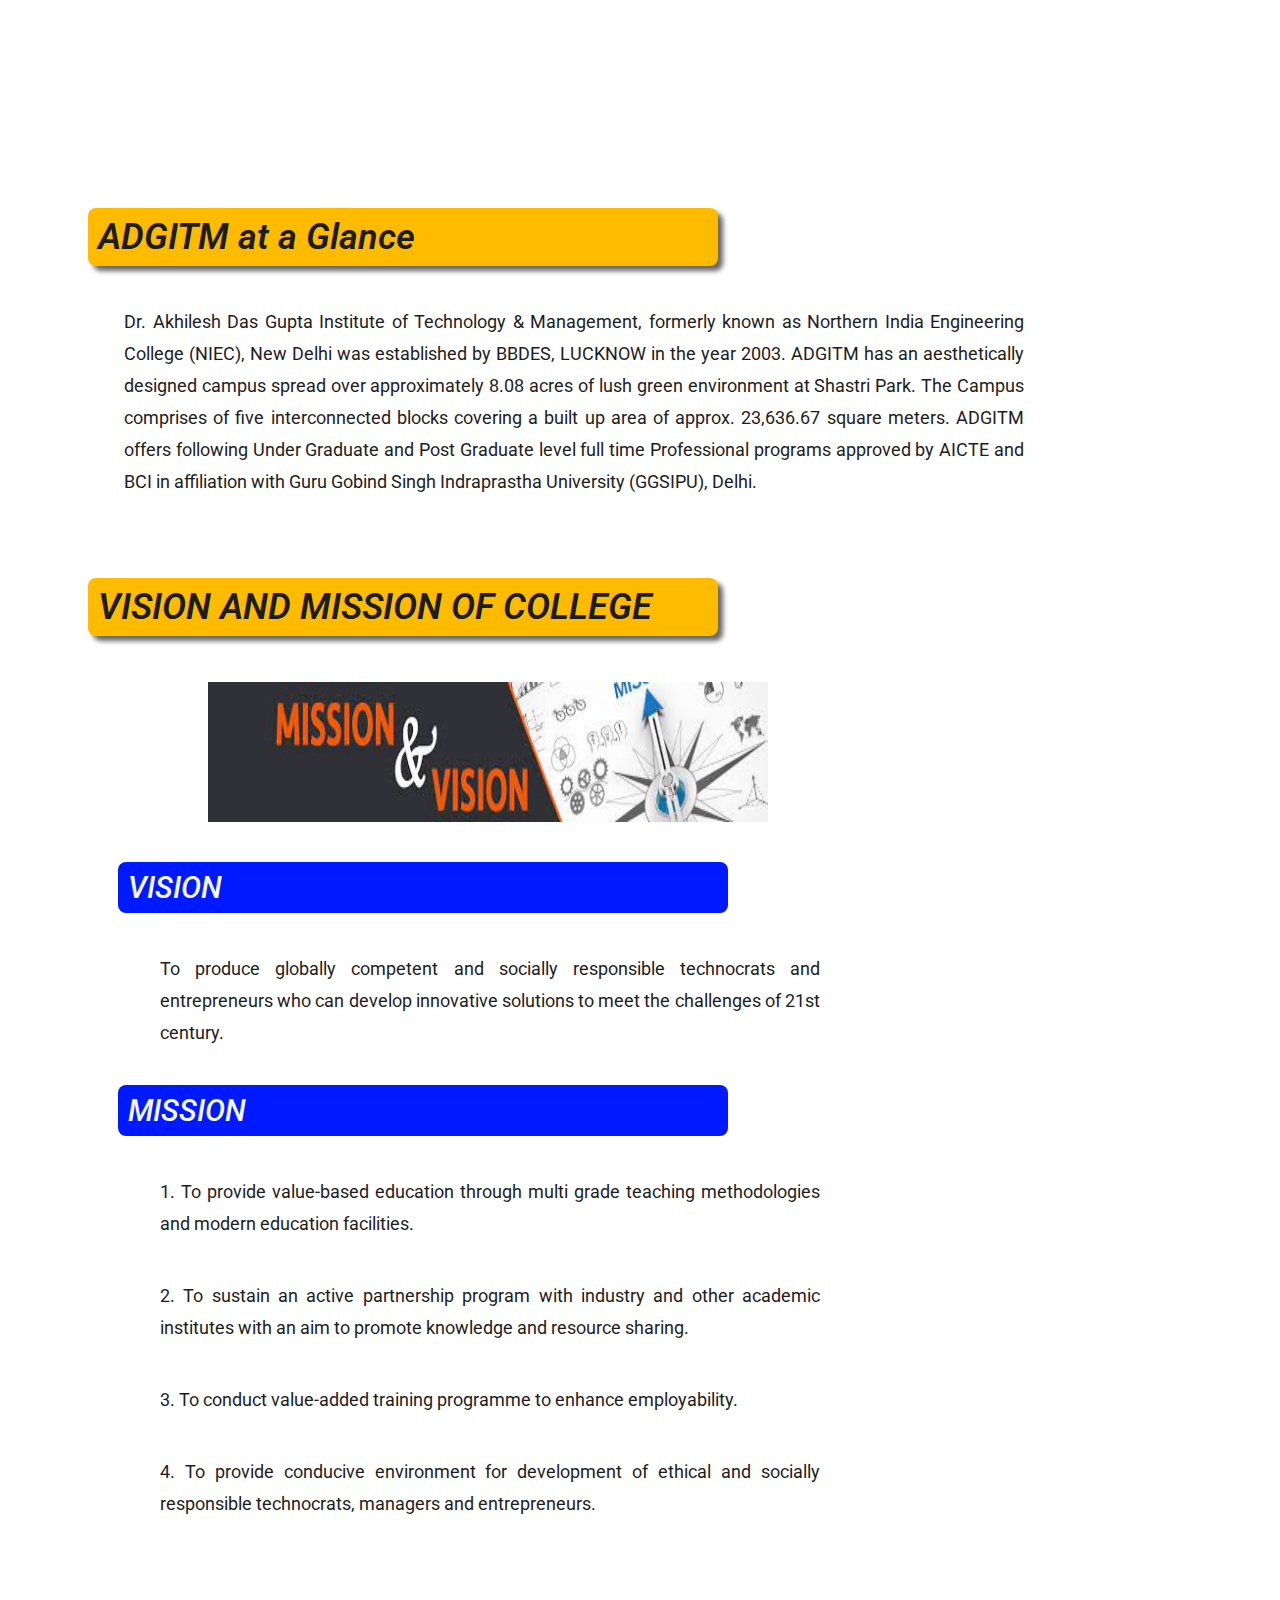
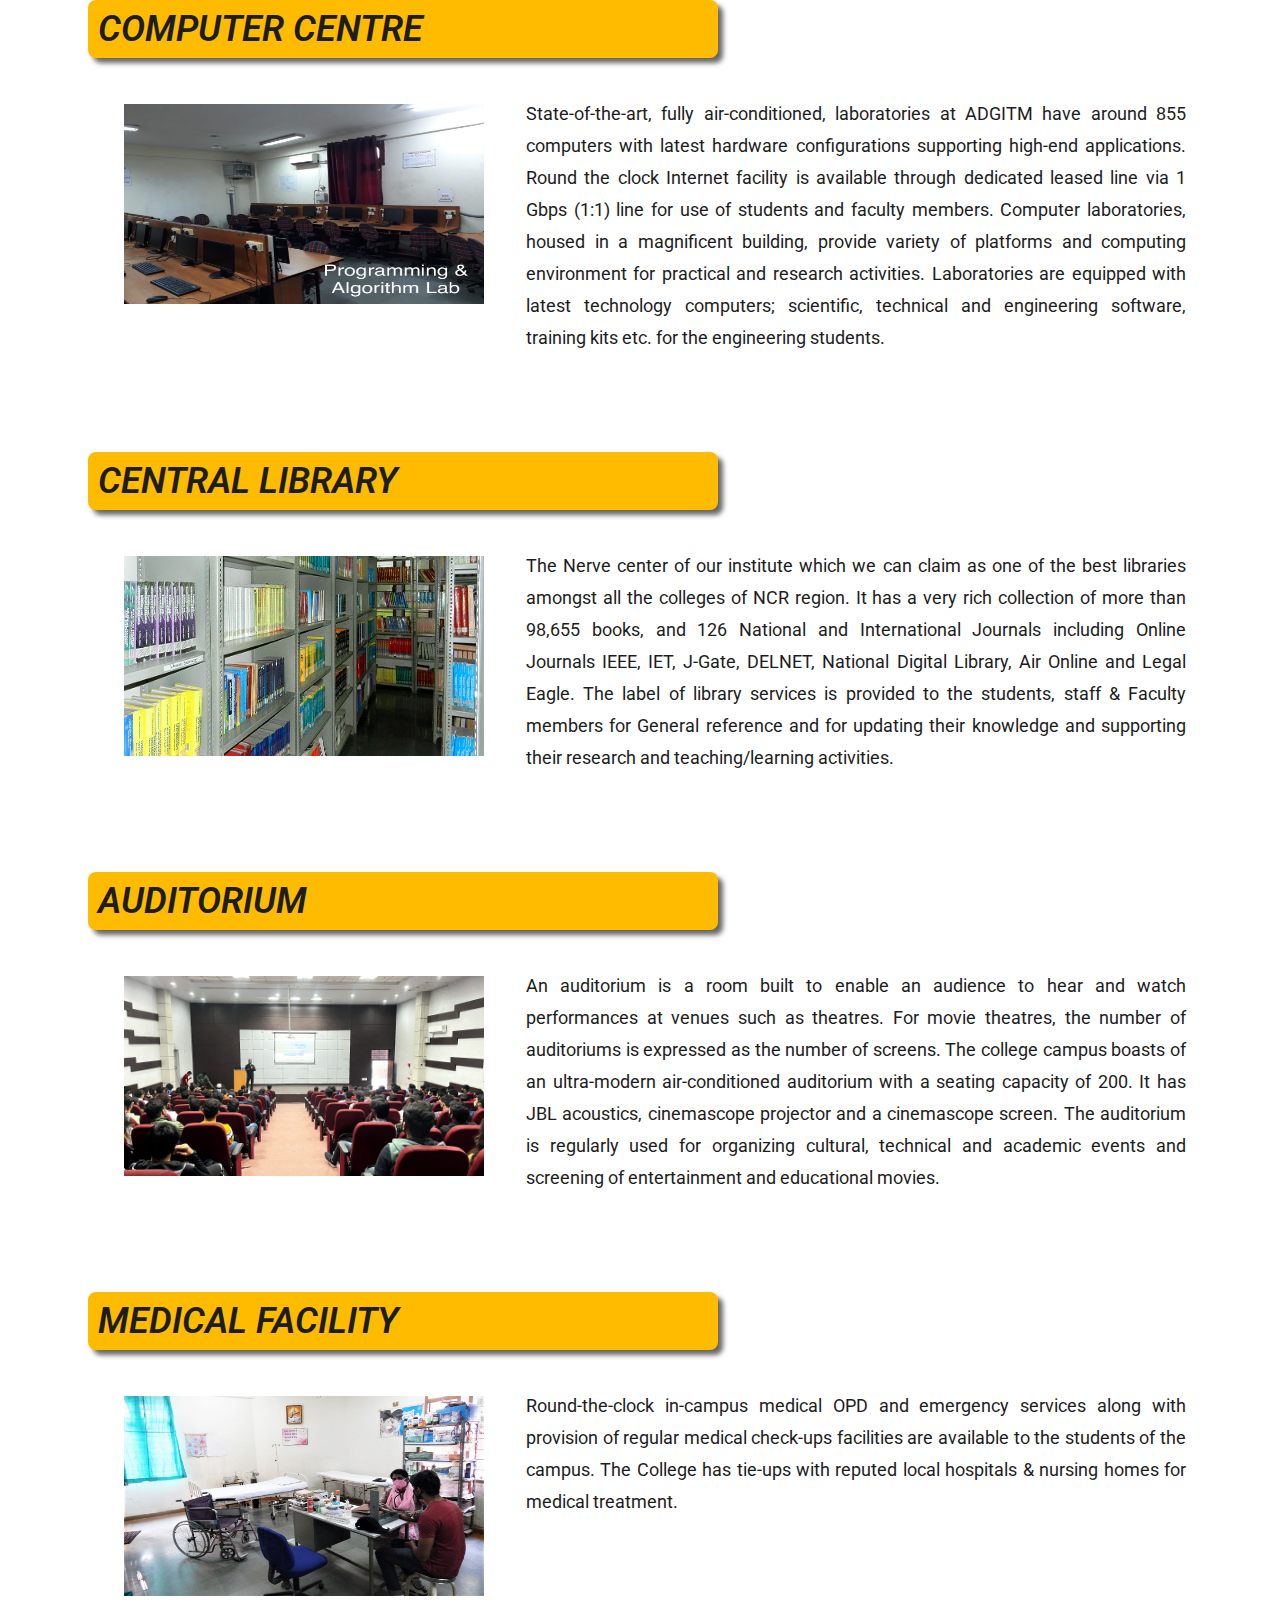
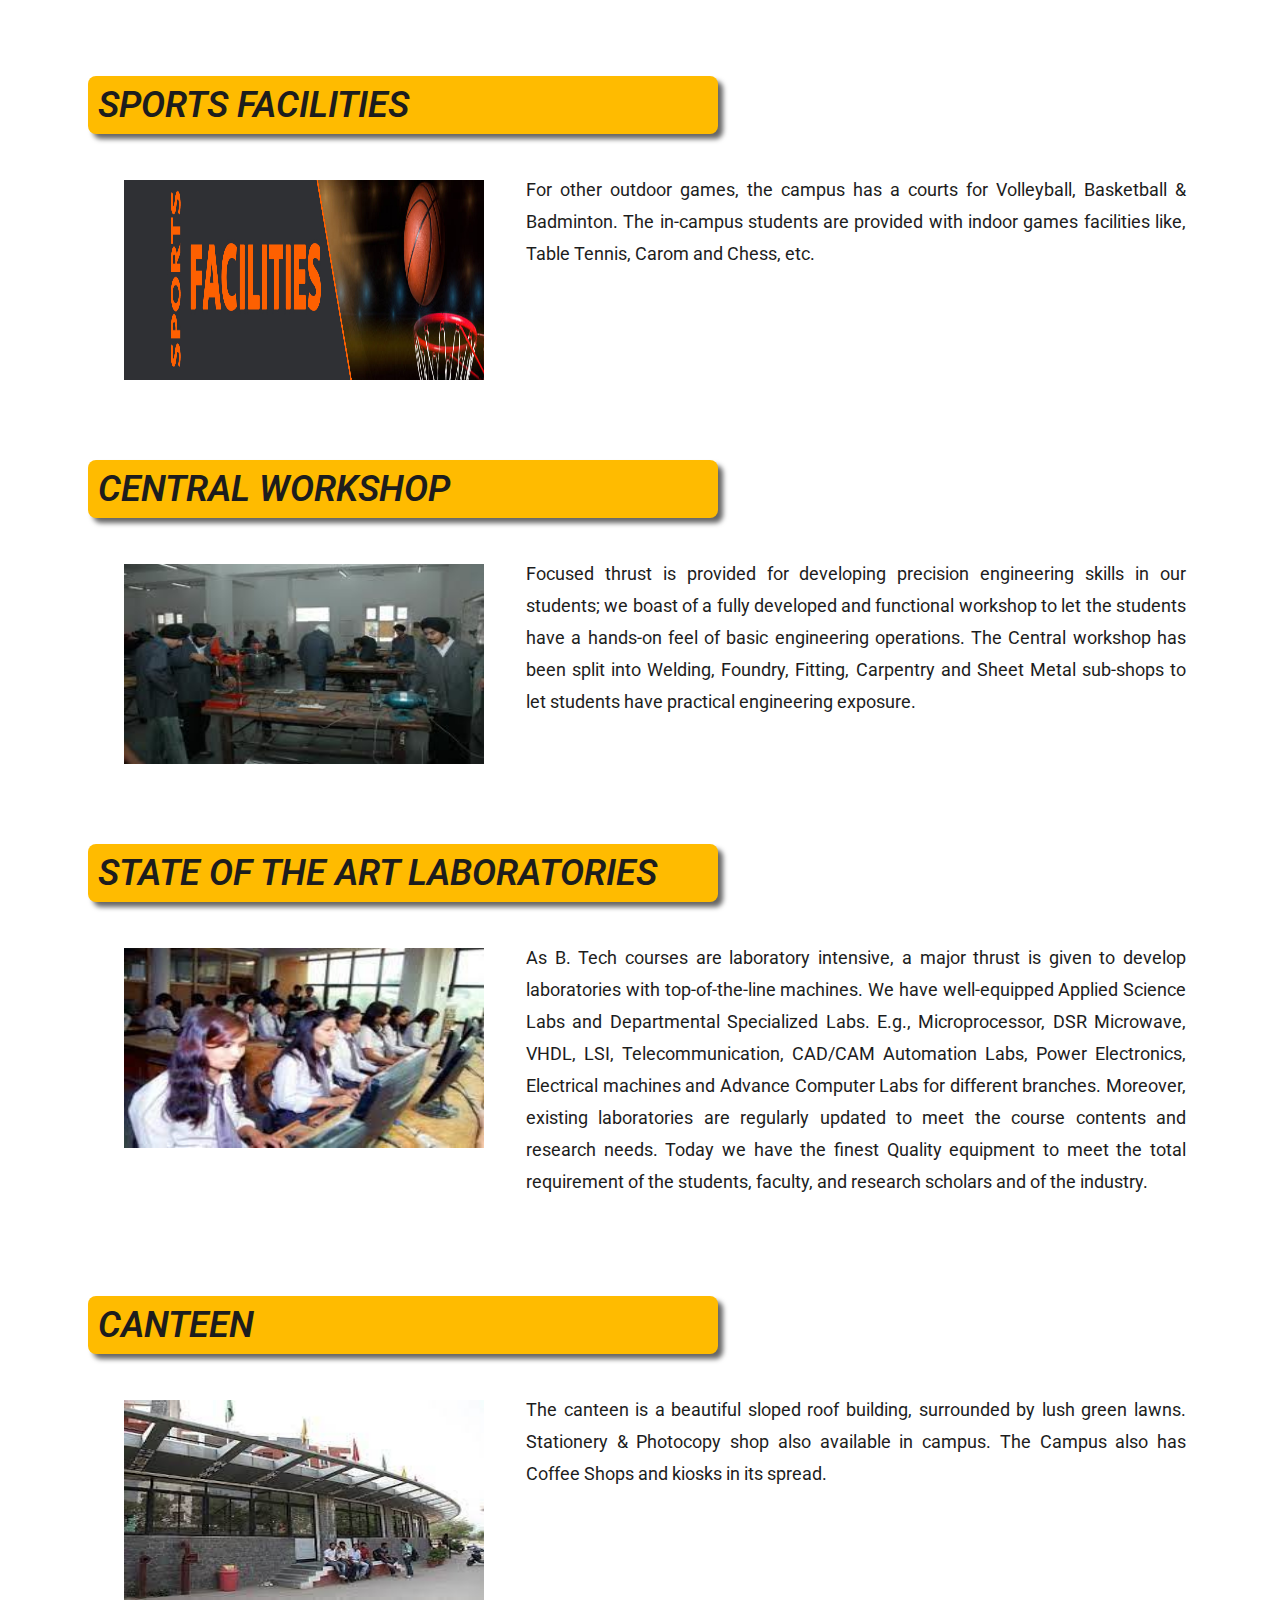
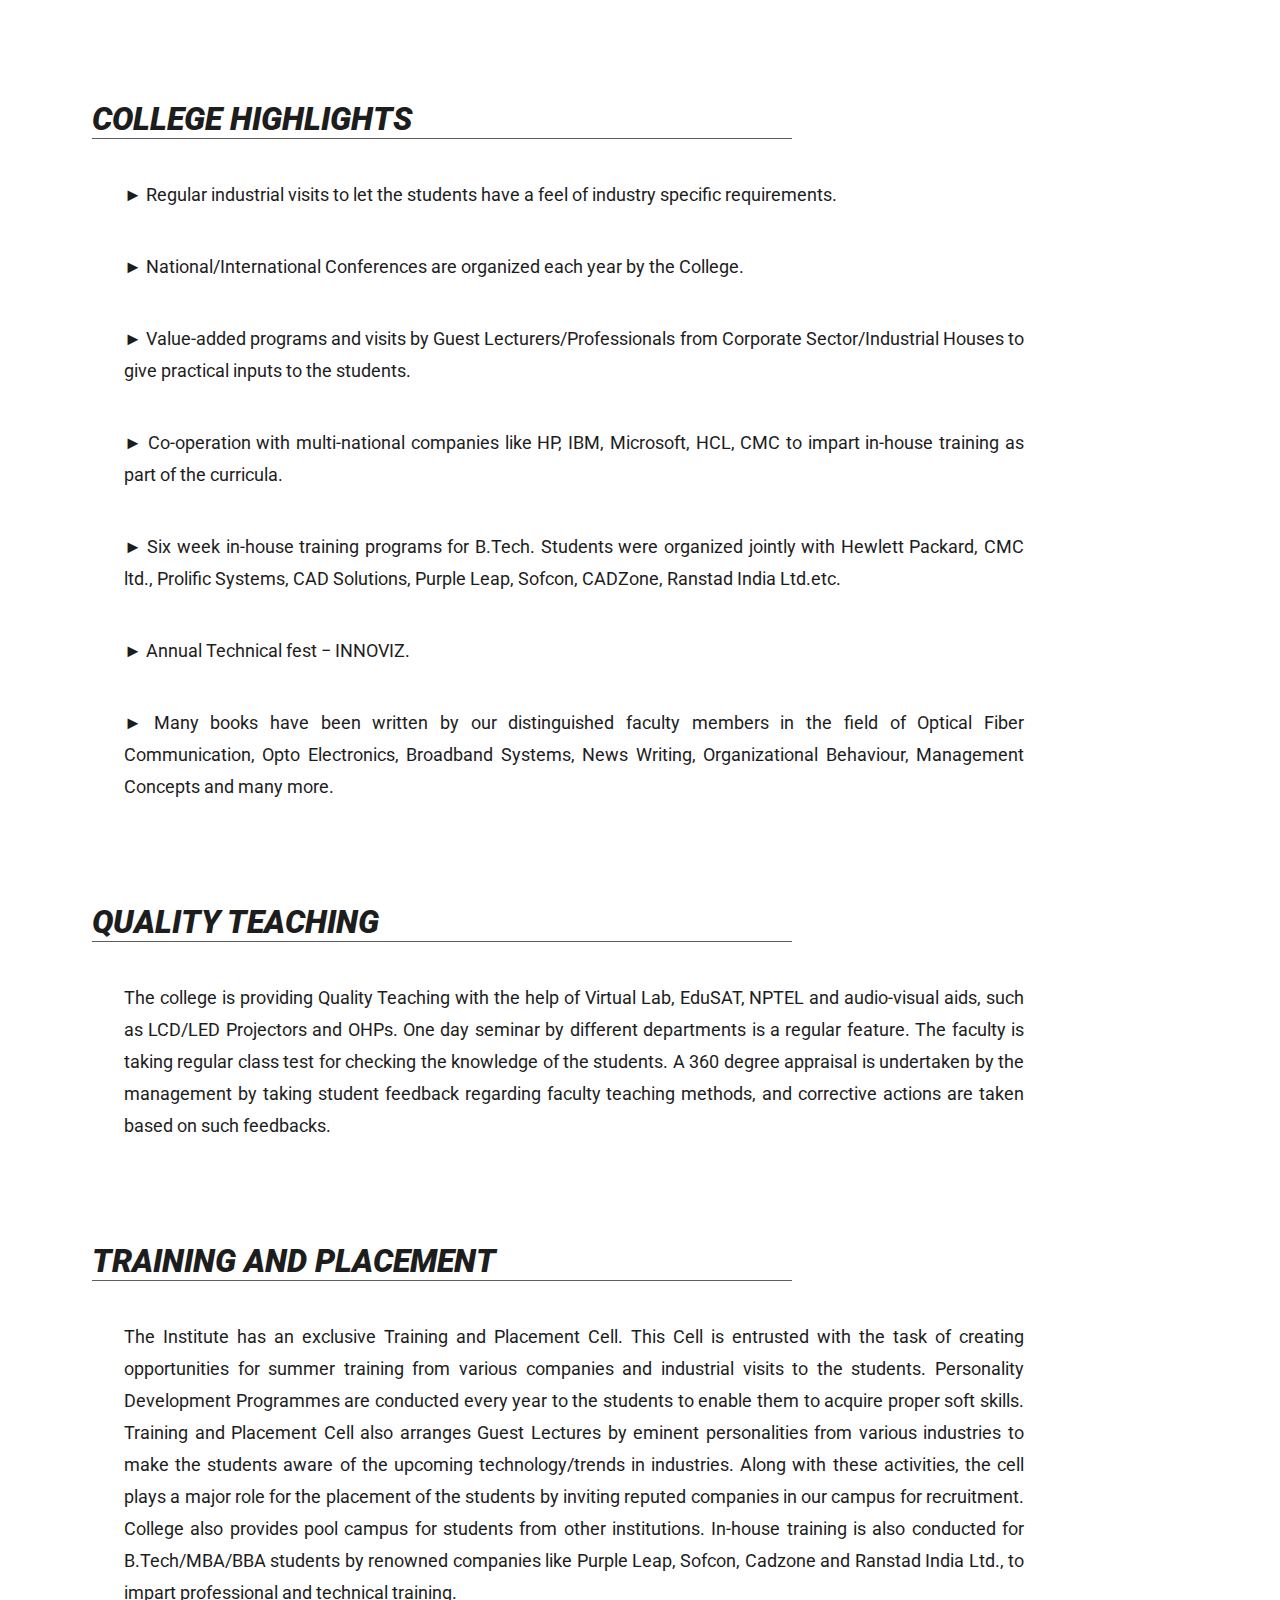
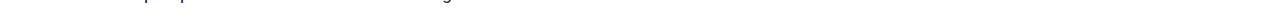
==== About.html @ d9316312 "about_new" ====
<!DOCTYPE html>
<html>
  <head>
    <title>
      About
    </title>
    <link href="About.css" rel="stylesheet">
    <link rel="preconnect" href="https://fonts.googleapis.com">
    <link rel="preconnect" href="https://fonts.gstatic.com" crossorigin>
    <link href="https://fonts.googleapis.com/css2?family=Roboto:ital,wght@0,300;0,400;0,500;0,700;0,900;1,300;1,400;1,500;1,700;1,900&display=swap" rel="stylesheet">
  </head>
  <body>

    
    
    <div>
      <div class="headings">ADGITM  at a Glance</div>
      <p class="glance-para">
        Dr. Akhilesh Das Gupta Institute of Technology & Management, formerly known as Northern India Engineering College (NIEC), New Delhi was established by BBDES, LUCKNOW in the year 2003. ADGITM has an aesthetically designed campus spread over approximately 8.08 acres of lush green environment at Shastri Park. The Campus comprises of five interconnected blocks covering a built up area of approx. 23,636.67 square meters. ADGITM offers following Under Graduate and Post Graduate level full time Professional programs approved by AICTE and BCI in affiliation with Guru Gobind Singh Indraprastha University (GGSIPU), Delhi.
      </p>
    </div>
    <div>
      <div class="headings">VISION AND MISSION OF COLLEGE</div>
      <img src="vmcollege.jpg" class="vm-image">
      <div class="vision">VISION</div>
        <p class="vision-para">
          To produce globally competent and socially responsible technocrats and entrepreneurs who can develop innovative solutions to meet the challenges of 21st century.
        </p>
      <div class="vision">MISSION</div>
        <p class="vision-para">
          1. To provide value-based education through multi grade teaching methodologies and modern education facilities.
        </p>
        <p class="vision-para">
          2. To sustain an active partnership program with industry and other academic institutes with an aim to promote knowledge and resource sharing.
        </p>
        <p class="vision-para">
          3. To conduct value-added training programme to enhance employability.
        </p>
        <p class="vision-para">
          4. To provide conducive environment for development of ethical and socially responsible technocrats, managers and entrepreneurs.
        </p>
    </div>
    <div>
      <div class="headings">COMPUTER CENTRE</div>
      <div class="imgwithcont">
        <img src="IT-LAB1.jpg" />
        <p>
          State-of-the-art, fully air-conditioned, laboratories at ADGITM have around 855 computers with latest hardware configurations supporting high-end applications. Round the clock Internet facility is available through dedicated leased line via 1 Gbps (1:1) line for use of students and faculty members. Computer laboratories, housed in a magnificent building, provide variety of platforms and computing environment for practical and research activities. Laboratories are equipped with latest technology computers; scientific, technical and engineering software, training kits etc. for the engineering students.
        </p>
      </div>
    </div>
    <div>
      <div class="headings">CENTRAL LIBRARY</div>
      <div class="imgwithcont">
        <img src="library.jpg">
        <p>
          The Nerve center of our institute which we can claim as one of the best libraries amongst all the colleges of NCR region. It has a very rich collection of more than 98,655 books, and 126 National and International Journals including Online Journals IEEE, IET, J-Gate, DELNET, National Digital Library, Air Online and Legal Eagle. The label of library services is provided to the students, staff & Faculty members for General reference and for updating their knowledge and supporting their research and teaching/learning activities.
        </p>
      </div>
    </div>
    <div>
      <div class="headings">AUDITORIUM</div>
      <div class="imgwithcont">
        <img src="a5.jpeg">
        <p>
          An auditorium is a room built to enable an audience to hear and watch performances at venues such as theatres. For movie theatres, the number of auditoriums is expressed as the number of screens. The college campus boasts of an ultra-modern air-conditioned auditorium with a seating capacity of 200. It has JBL acoustics, cinemascope projector and a cinemascope screen. The auditorium is regularly used for organizing cultural, technical and academic events and screening of entertainment and educational movies.
        </p>
      </div>
    </div>
    <div>
      <div class="headings">MEDICAL FACILITY</div>
      <div class="imgwithcont">
        <img src="Medical-Room-ADGITM-1.jpg">
        <p>
          Round-the-clock in-campus medical OPD and emergency services along with provision of regular medical check-ups facilities are available to the students of the campus. The College has tie-ups with reputed local hospitals & nursing homes for medical treatment.
        </p>
      </div>
    </div>
    <div>
      <div class="headings">SPORTS FACILITIES</div>
      <div class="imgwithcont">
        <img src="sports-facilities-adgitm.jpg">
        <p>
          For other outdoor games, the campus has a courts for Volleyball, Basketball & Badminton. The in-campus students are provided with indoor games facilities like, Table Tennis, Carom and Chess, etc.
        </p>
      </div>
    </div>
    <div>
      <div class="headings">CENTRAL WORKSHOP</div>
      <div class="imgwithcont">
        <img src="adgitm-workshop.jpg">
        <p>
          Focused thrust is provided for developing precision engineering skills in our students; we boast of a fully developed and functional workshop to let the students have a hands-on feel of basic engineering operations. The Central workshop has been split into Welding, Foundry, Fitting, Carpentry and Sheet Metal sub-shops to let students have practical engineering exposure.
        </p>
      </div>
    </div>
    <div>
      <div class="headings">STATE OF THE ART LABORATORIES</div>
      <div class="imgwithcont">
        <img src="download.jpg">
        <p>
          As B. Tech courses are laboratory intensive, a major thrust is given to develop laboratories with top-of-the-line machines. We have well-equipped Applied Science Labs and Departmental Specialized Labs. E.g., Microprocessor, DSR Microwave, VHDL, LSI, Telecommunication, CAD/CAM Automation Labs, Power Electronics, Electrical machines and Advance Computer Labs for different branches. Moreover, existing laboratories are regularly updated to meet the course contents and research needs. Today we have the finest Quality equipment to meet the total requirement of the students, faculty, and research scholars and of the industry.
        </p>
      </div>
    </div>
    <div>
      <div class="headings">CANTEEN</div>
      <div class="imgwithcont">
        <img src="canteen.jpg">
        <p>
          The canteen is a beautiful sloped roof building, surrounded by lush green lawns. Stationery & Photocopy shop also available in campus. The Campus also has Coffee Shops and kiosks in its spread.
        </p>
      </div>
    </div>
    <div>
      <div class="l3-headings">COLLEGE HIGHLIGHTS</div>
      <p class="l3-paras">
        &#9658; Regular industrial visits to let the students have a feel of industry specific requirements.
      </p>
      <p class="l3-paras">
      &#9658; National/International Conferences are organized each year by the College.
      </p>
      <p class="l3-paras">
        &#9658; Value-added programs and visits by Guest Lecturers/Professionals from Corporate Sector/Industrial Houses to give practical inputs to the students.
      </p>
      <p class="l3-paras">
        &#9658; Co-operation with multi-national companies like HP, IBM, Microsoft, HCL, CMC to impart in-house training as part of the curricula.
      </p>
      <p class="l3-paras">
        &#9658; Six week in-house training programs for B.Tech. Students were organized jointly with Hewlett Packard, CMC ltd., Prolific Systems, CAD Solutions, Purple Leap, Sofcon, CADZone, Ranstad India Ltd.etc.        
      </p>
      <p class="l3-paras">
        &#9658; Annual Technical fest &#8722; INNOVIZ.
      </p>
      <p class="l3-paras">
        &#9658; Many books have been written by our distinguished faculty members in the field of Optical Fiber Communication, Opto Electronics, Broadband Systems, News Writing, Organizational Behaviour, Management Concepts and many more.
      </p>    
    </div>
    <div>
      <div class="l3-headings">QUALITY TEACHING</div>
      <p class="l3-paras">
        The college is providing Quality Teaching with the help of Virtual Lab, EduSAT, NPTEL and audio-visual aids, such as LCD/LED Projectors and OHPs. One day seminar by different departments is a regular feature. The faculty is taking regular class test for checking the knowledge of the students. A 360 degree appraisal is undertaken by the management by taking student feedback regarding faculty teaching methods, and corrective actions are taken based on such feedbacks.
      </p>
    </div>
    <div>
      <div class="l3-headings">TRAINING AND PLACEMENT</div>
      <p class="l3-paras">
        The Institute has an exclusive Training and Placement Cell. This Cell is entrusted with the task of creating opportunities for summer training from various companies and industrial visits to the students. Personality Development Programmes are conducted every year to the students to enable them to acquire proper soft skills. Training and Placement Cell also arranges Guest Lectures by eminent personalities from various industries to make the students aware of the upcoming technology/trends in industries. Along with these activities, the cell plays a major role for the placement of the students by inviting reputed companies in our campus for recruitment. College also provides pool campus for students from other institutions. In-house training is also conducted for B.Tech/MBA/BBA students by renowned companies like Purple Leap, Sofcon, Cadzone and Ranstad India Ltd., to impart professional and technical training.
      </p>
    </div>
  </body>
</html>
---- About.css ----
body {
  padding-top: 120px;
}

p {
  font-family: Roboto, Arial;
  font-size: 18px;
  color: rgb(29, 29, 29);
  margin-left: 42px;
  width: 660px;
  margin-top: 40px;
  line-height: 32px;
  text-align: justify;
}

div {
  font-family: Roboto, Arial;
  font-size: 18px;
  color: rgb(29, 29, 29);
}

img {
  height: 200px;
  width: 360px;
  margin-left: 116px;
  margin-top: 46px;
}

.headings {
  font-size: 36px;
  background-color: rgb(255, 187, 0);
  font-weight: 600;
  font-style: italic;
  width: 620px;
  border-radius: 8px;
  padding-top: 8px;
  padding-bottom: 8px;
  padding-left: 10px;
  margin-left: 80px;
  margin-top: 80px;
  box-shadow: 5px 5px 5px rgba(0, 0, 0, 0.6);
}

.imgwithcont {
  display: flex;
  flex-direction: row;
}

.glance-para {
  margin-left: 74px;
  width: 900px;
  margin-left: 116px;
}

.l3-headings {
  font-weight: 900;
  font-style: italic;
  font-size: 32px;
  border-bottom-style: solid;
  border-bottom-color: rgb(94, 94, 94);
  border-bottom-width: 1.5px;
  margin-left: 84px;
  margin-top: 100px;
  width: 700px;
}

.l3-paras {
  margin-left: 116px;
  width: 900px;
}

.vm-image {
  width: 560px;
  height: 140px;
  margin-left: 200px;
}

.vision {
  background-color: rgb(0, 26, 255);
  color: whitesmoke;
  font-size: 30px;
  font-weight: 500;
  font-style: italic;
  width: 600px;
  margin-left: 110px;
  margin-top: 36px;
  padding-top: 8px;
  padding-bottom: 8px;
  padding-left: 10px;
  border-radius: 8px;
}

.vision-para {
  margin-left: 152px;
}
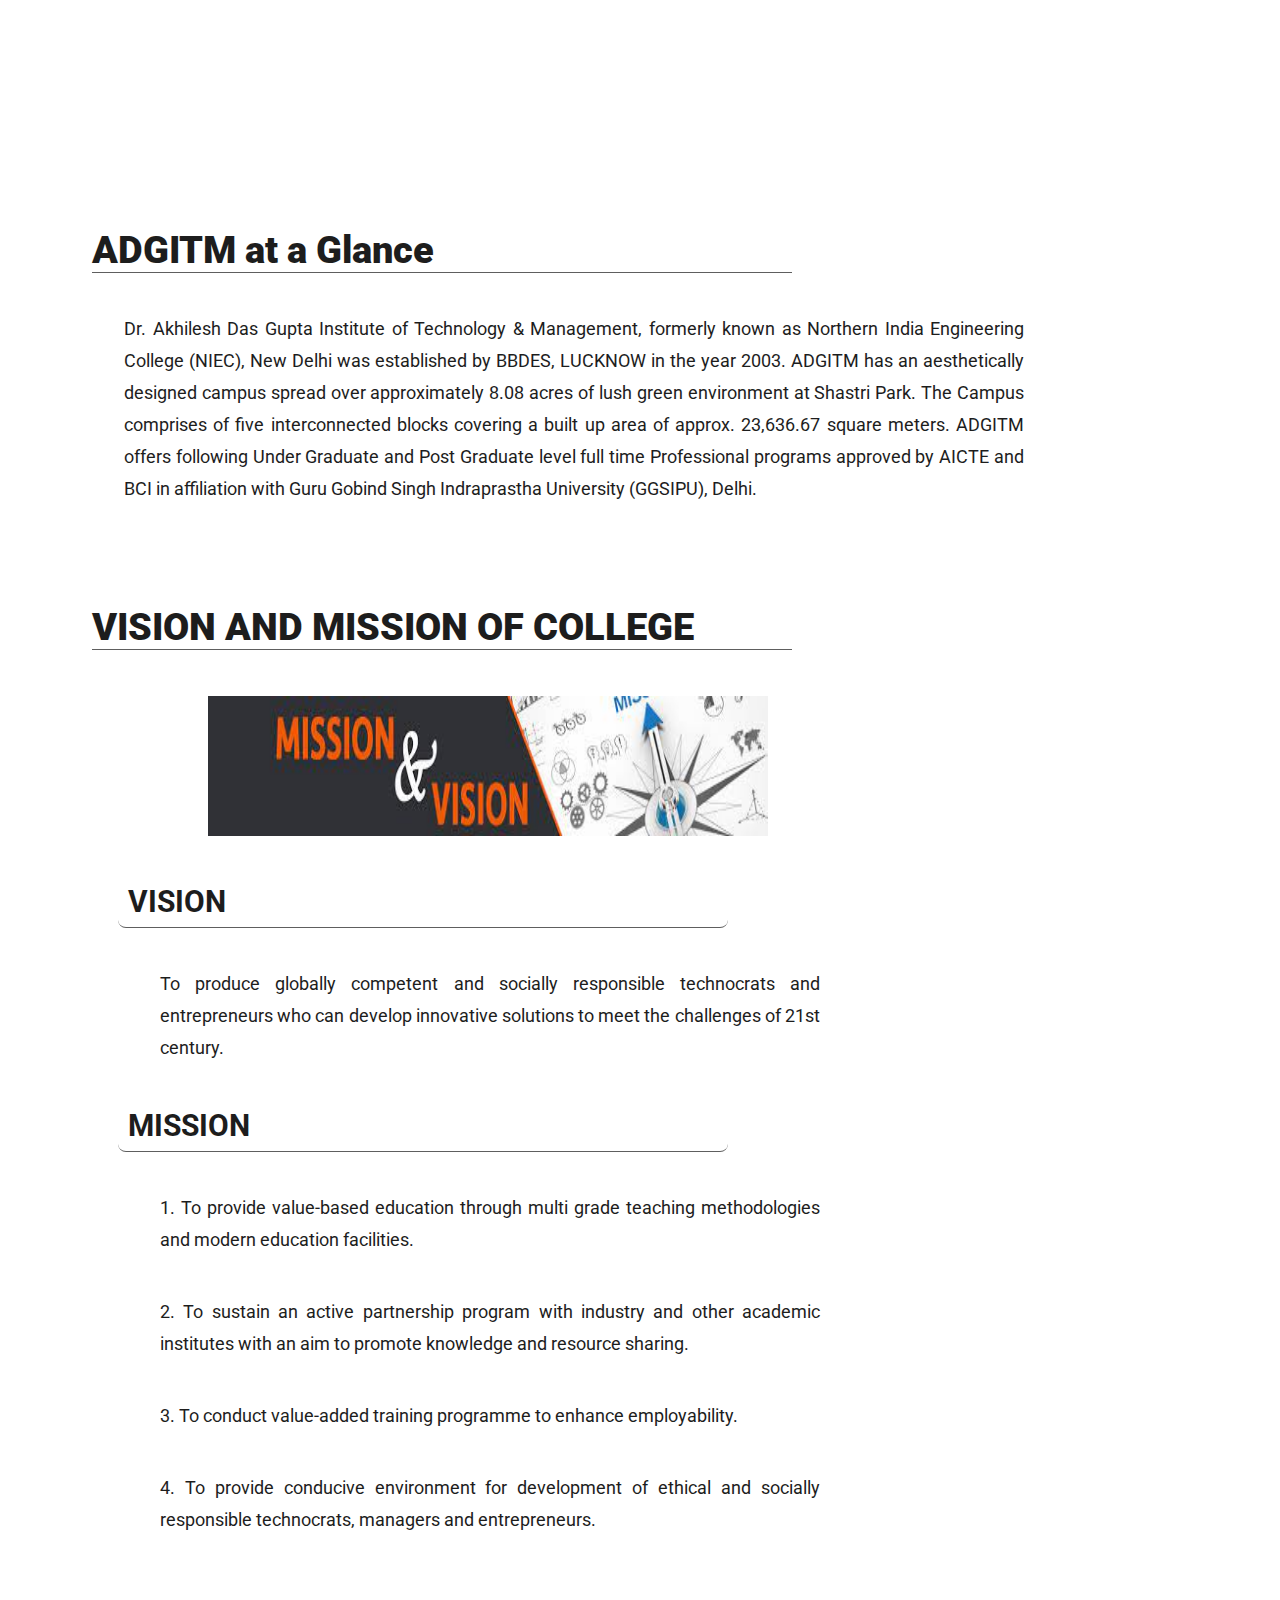
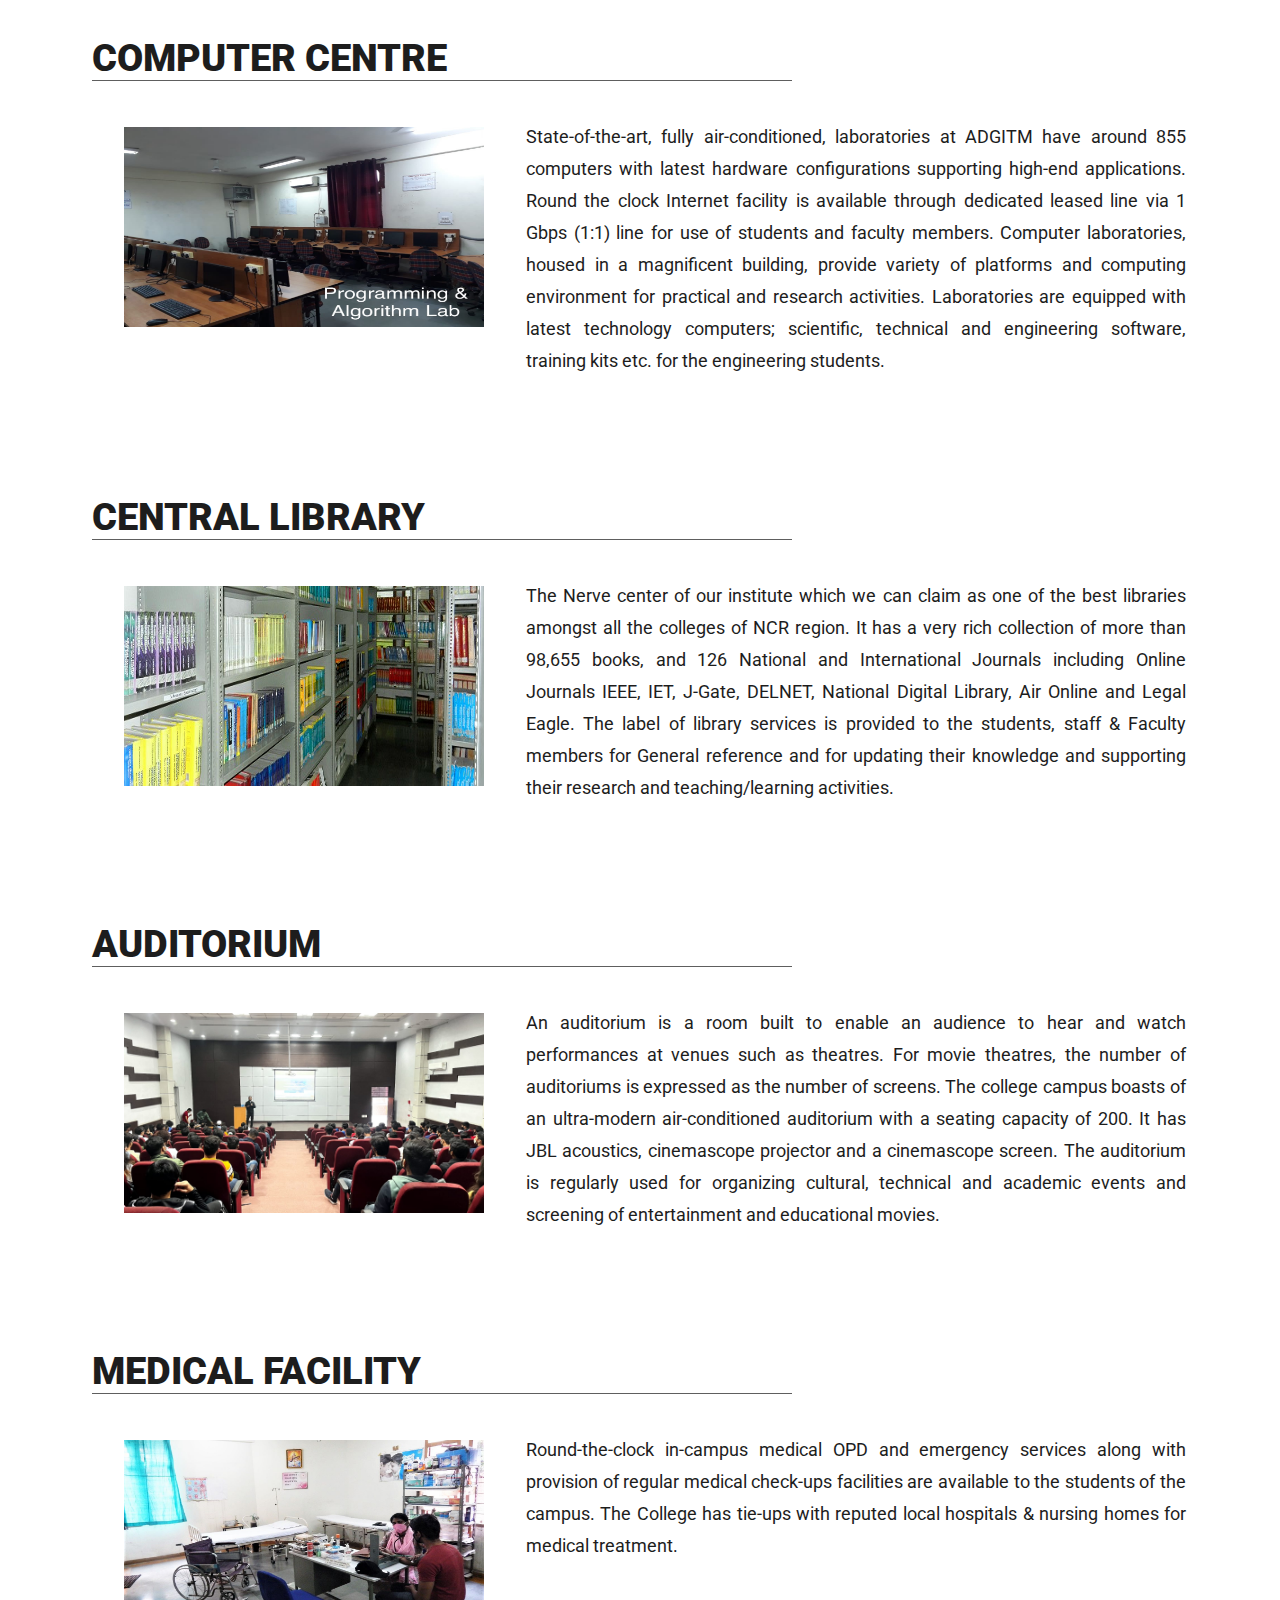
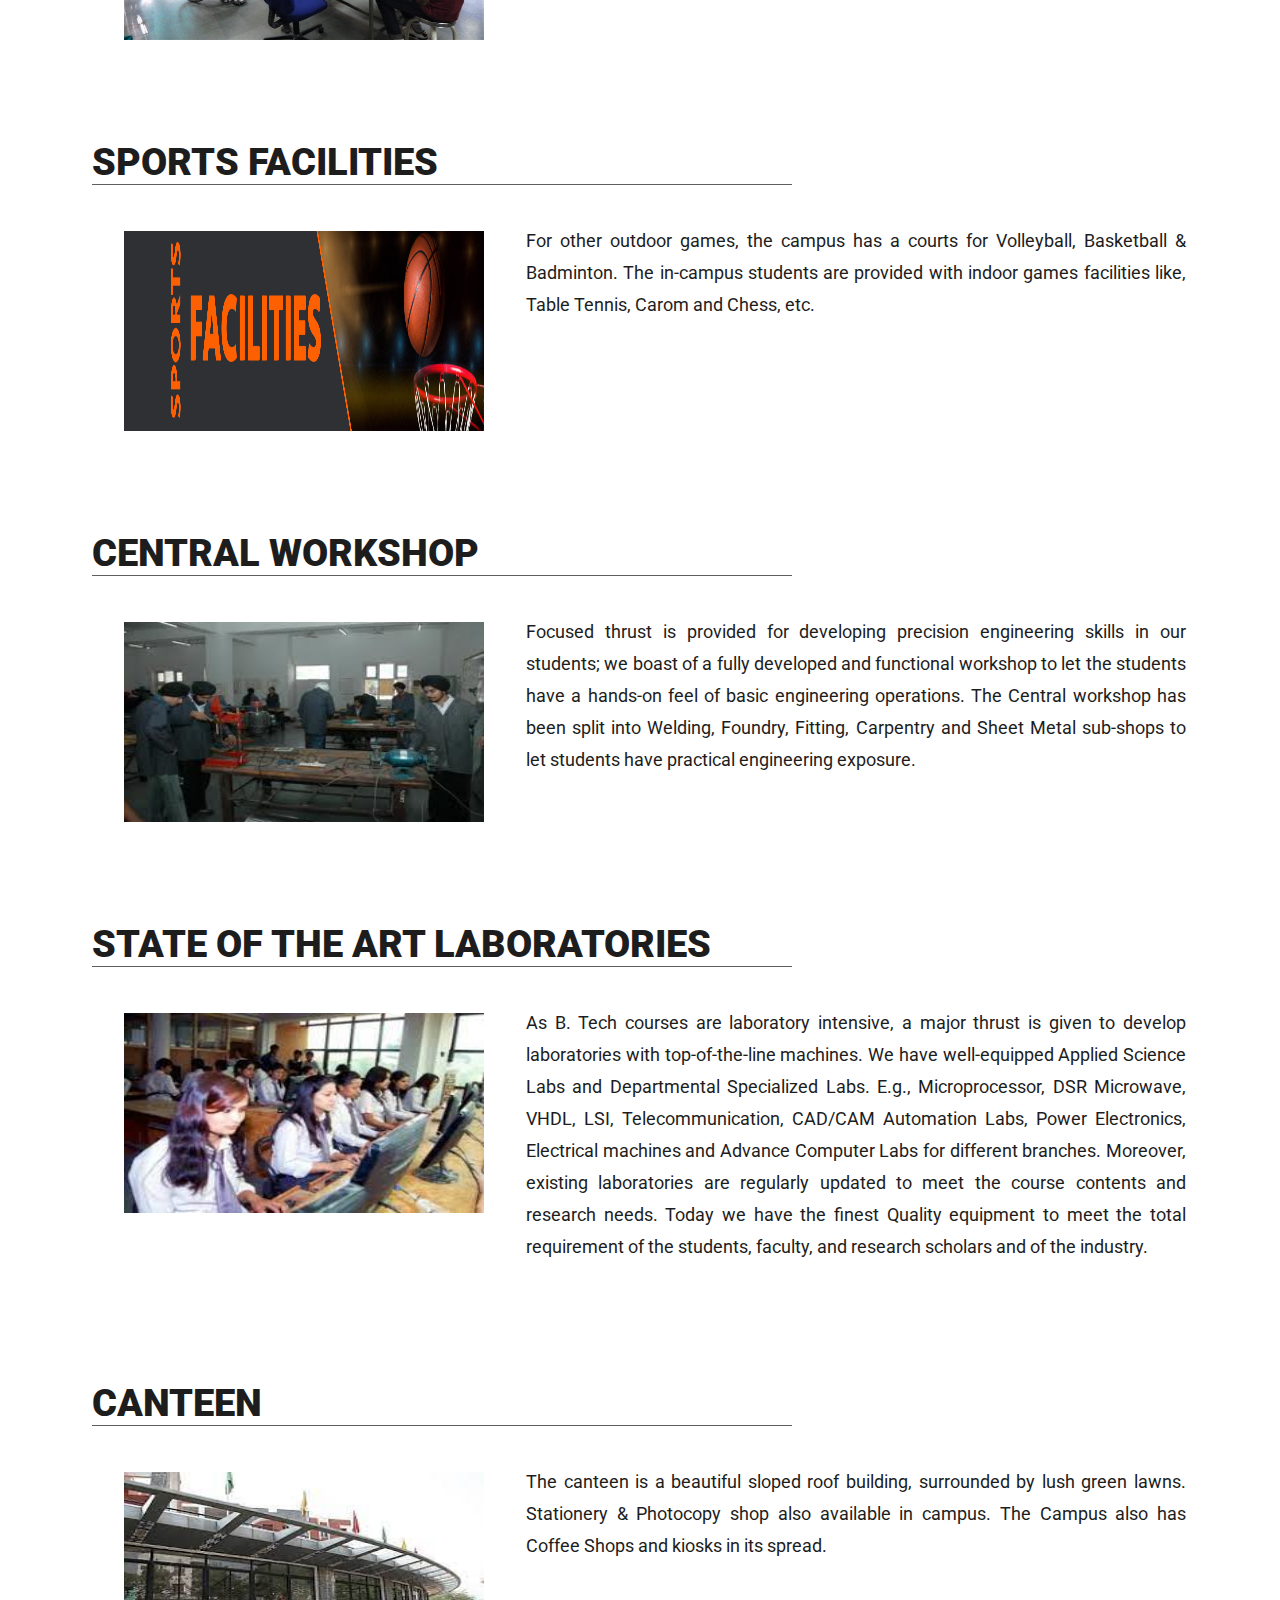
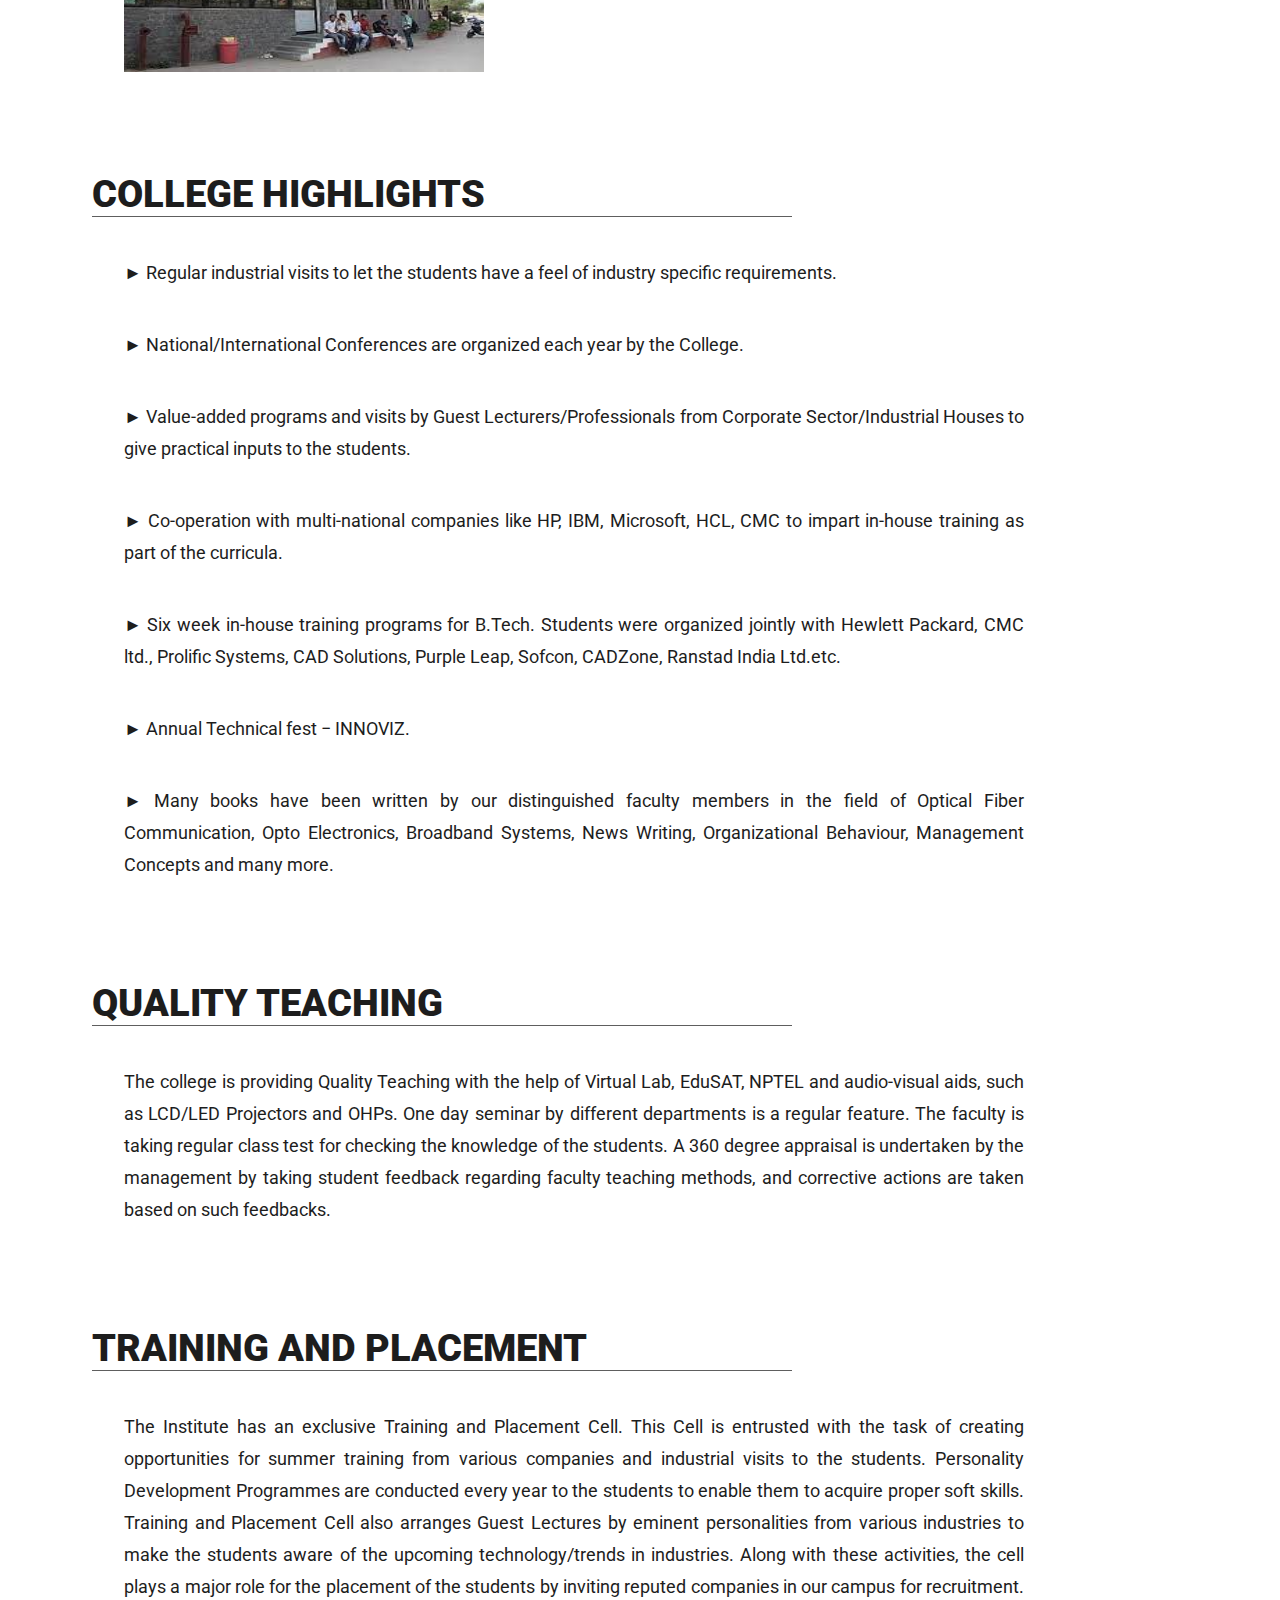
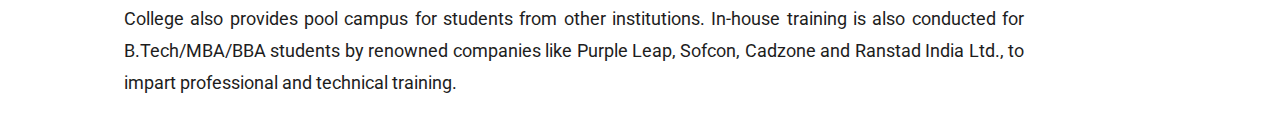
==== commit 4d0b7457: "Merge branch 'master' of https://github.com/Gunjanrathore8178/College_review" ====
--- a/About.html
+++ b/About.html
@@ -14,13 +14,13 @@
     
     
     <div>
-      <div class="headings">ADGITM  at a Glance</div>
+      <div class="l3-headings">ADGITM  at a Glance</div>
       <p class="glance-para">
         Dr. Akhilesh Das Gupta Institute of Technology & Management, formerly known as Northern India Engineering College (NIEC), New Delhi was established by BBDES, LUCKNOW in the year 2003. ADGITM has an aesthetically designed campus spread over approximately 8.08 acres of lush green environment at Shastri Park. The Campus comprises of five interconnected blocks covering a built up area of approx. 23,636.67 square meters. ADGITM offers following Under Graduate and Post Graduate level full time Professional programs approved by AICTE and BCI in affiliation with Guru Gobind Singh Indraprastha University (GGSIPU), Delhi.
       </p>
     </div>
     <div>
-      <div class="headings">VISION AND MISSION OF COLLEGE</div>
+      <div class="l3-headings">VISION AND MISSION OF COLLEGE</div>
       <img src="vmcollege.jpg" class="vm-image">
       <div class="vision">VISION</div>
         <p class="vision-para">
@@ -41,7 +41,7 @@
         </p>
     </div>
     <div>
-      <div class="headings">COMPUTER CENTRE</div>
+      <div class="l3-headings">COMPUTER CENTRE</div>
       <div class="imgwithcont">
         <img src="IT-LAB1.jpg" />
         <p>
@@ -50,7 +50,7 @@
       </div>
     </div>
     <div>
-      <div class="headings">CENTRAL LIBRARY</div>
+      <div class="l3-headings">CENTRAL LIBRARY</div>
       <div class="imgwithcont">
         <img src="library.jpg">
         <p>
@@ -59,7 +59,7 @@
       </div>
     </div>
     <div>
-      <div class="headings">AUDITORIUM</div>
+      <div class="l3-headings">AUDITORIUM</div>
       <div class="imgwithcont">
         <img src="a5.jpeg">
         <p>
@@ -68,7 +68,7 @@
       </div>
     </div>
     <div>
-      <div class="headings">MEDICAL FACILITY</div>
+      <div class="l3-headings">MEDICAL FACILITY</div>
       <div class="imgwithcont">
         <img src="Medical-Room-ADGITM-1.jpg">
         <p>
@@ -77,7 +77,7 @@
       </div>
     </div>
     <div>
-      <div class="headings">SPORTS FACILITIES</div>
+      <div class="l3-headings">SPORTS FACILITIES</div>
       <div class="imgwithcont">
         <img src="sports-facilities-adgitm.jpg">
         <p>
@@ -86,7 +86,7 @@
       </div>
     </div>
     <div>
-      <div class="headings">CENTRAL WORKSHOP</div>
+      <div class="l3-headings">CENTRAL WORKSHOP</div>
       <div class="imgwithcont">
         <img src="adgitm-workshop.jpg">
         <p>
@@ -95,7 +95,7 @@
       </div>
     </div>
     <div>
-      <div class="headings">STATE OF THE ART LABORATORIES</div>
+      <div class="l3-headings">STATE OF THE ART LABORATORIES</div>
       <div class="imgwithcont">
         <img src="download.jpg">
         <p>
@@ -104,7 +104,7 @@
       </div>
     </div>
     <div>
-      <div class="headings">CANTEEN</div>
+      <div class="l3-headings">CANTEEN</div>
       <div class="imgwithcont">
         <img src="canteen.jpg">
         <p>
--- a/About.css
+++ b/About.css
@@ -26,21 +26,6 @@
   margin-top: 46px;
 }
 
-.headings {
-  font-size: 36px;
-  background-color: rgb(255, 187, 0);
-  font-weight: 600;
-  font-style: italic;
-  width: 620px;
-  border-radius: 8px;
-  padding-top: 8px;
-  padding-bottom: 8px;
-  padding-left: 10px;
-  margin-left: 80px;
-  margin-top: 80px;
-  box-shadow: 5px 5px 5px rgba(0, 0, 0, 0.6);
-}
-
 .imgwithcont {
   display: flex;
   flex-direction: row;
@@ -54,8 +39,7 @@
 
 .l3-headings {
   font-weight: 900;
-  font-style: italic;
-  font-size: 32px;
+  font-size: 38px;
   border-bottom-style: solid;
   border-bottom-color: rgb(94, 94, 94);
   border-bottom-width: 1.5px;
@@ -76,12 +60,12 @@
 }
 
 .vision {
-  background-color: rgb(0, 26, 255);
-  color: whitesmoke;
   font-size: 30px;
-  font-weight: 500;
-  font-style: italic;
+  font-weight: 700;
   width: 600px;
+  border-bottom-style: solid;
+  border-bottom-color: rgb(94, 94, 94);
+  border-bottom-width: 1px;
   margin-left: 110px;
   margin-top: 36px;
   padding-top: 8px;
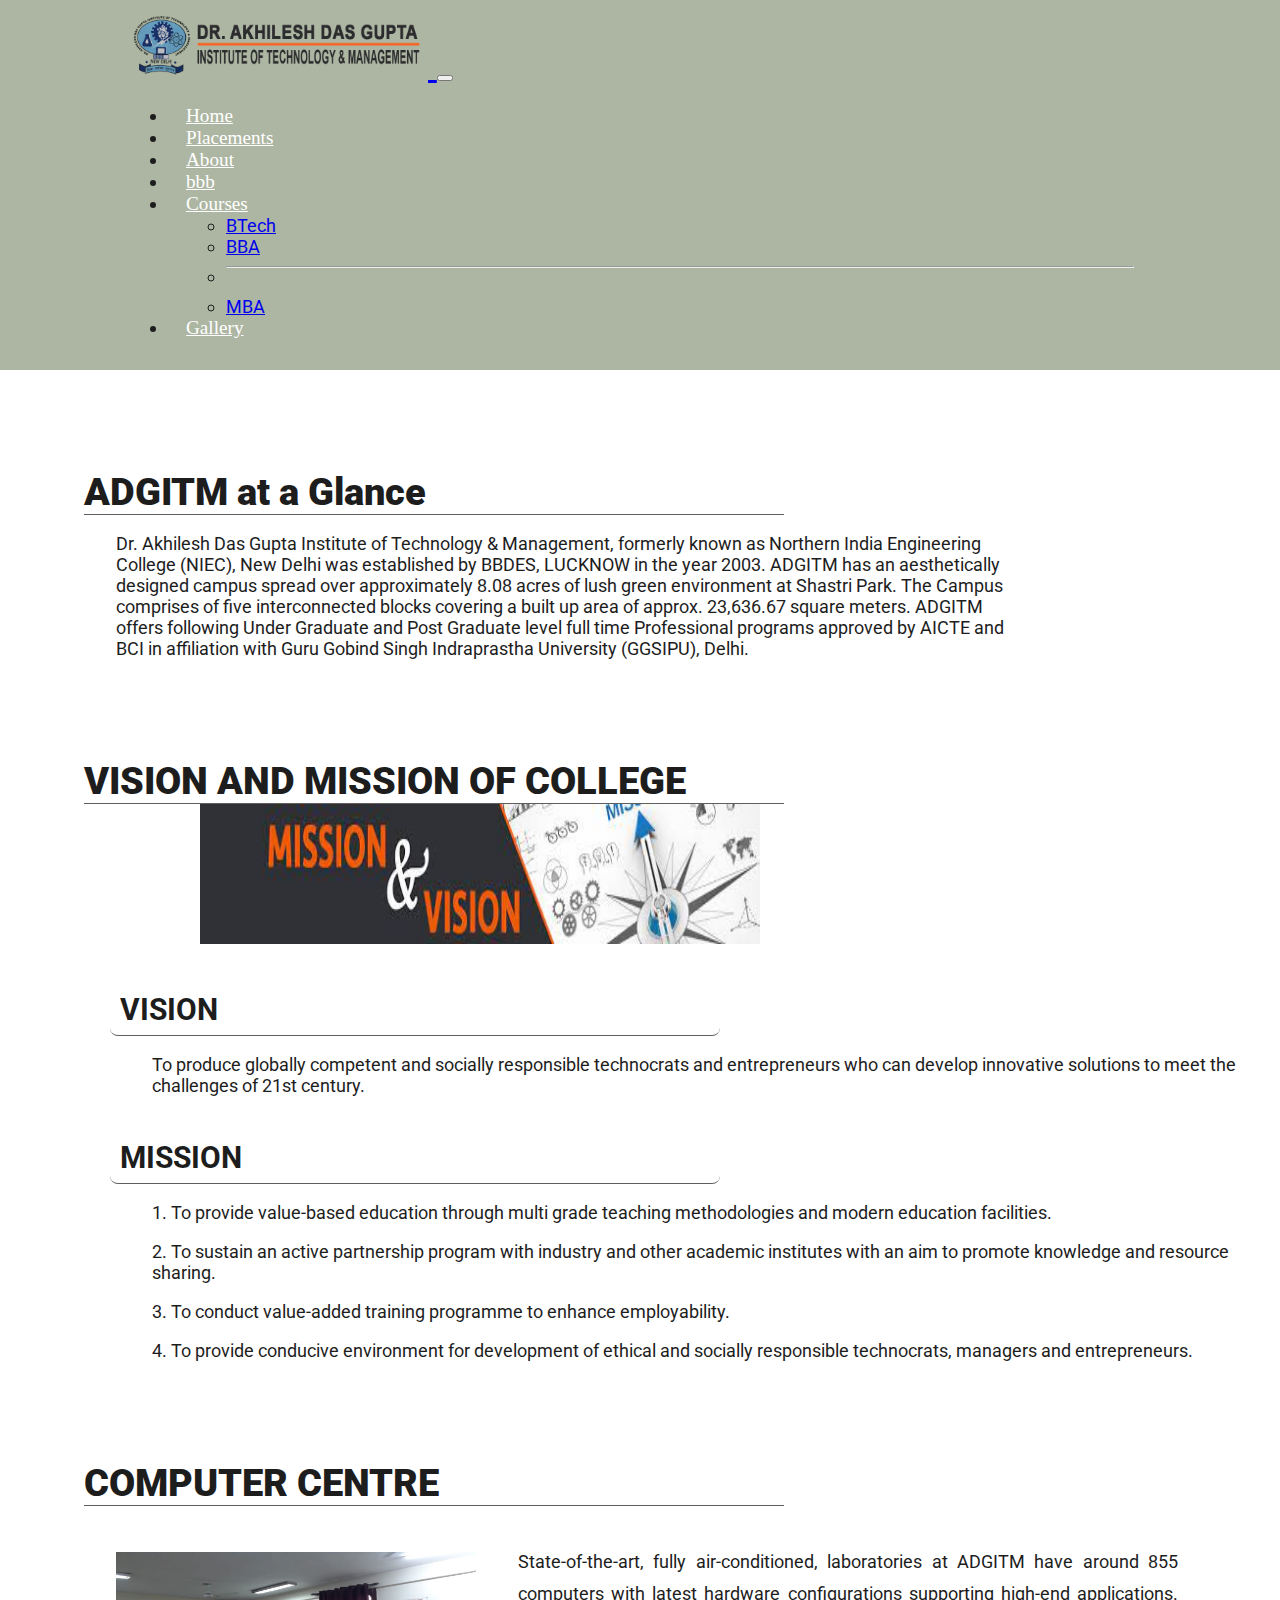
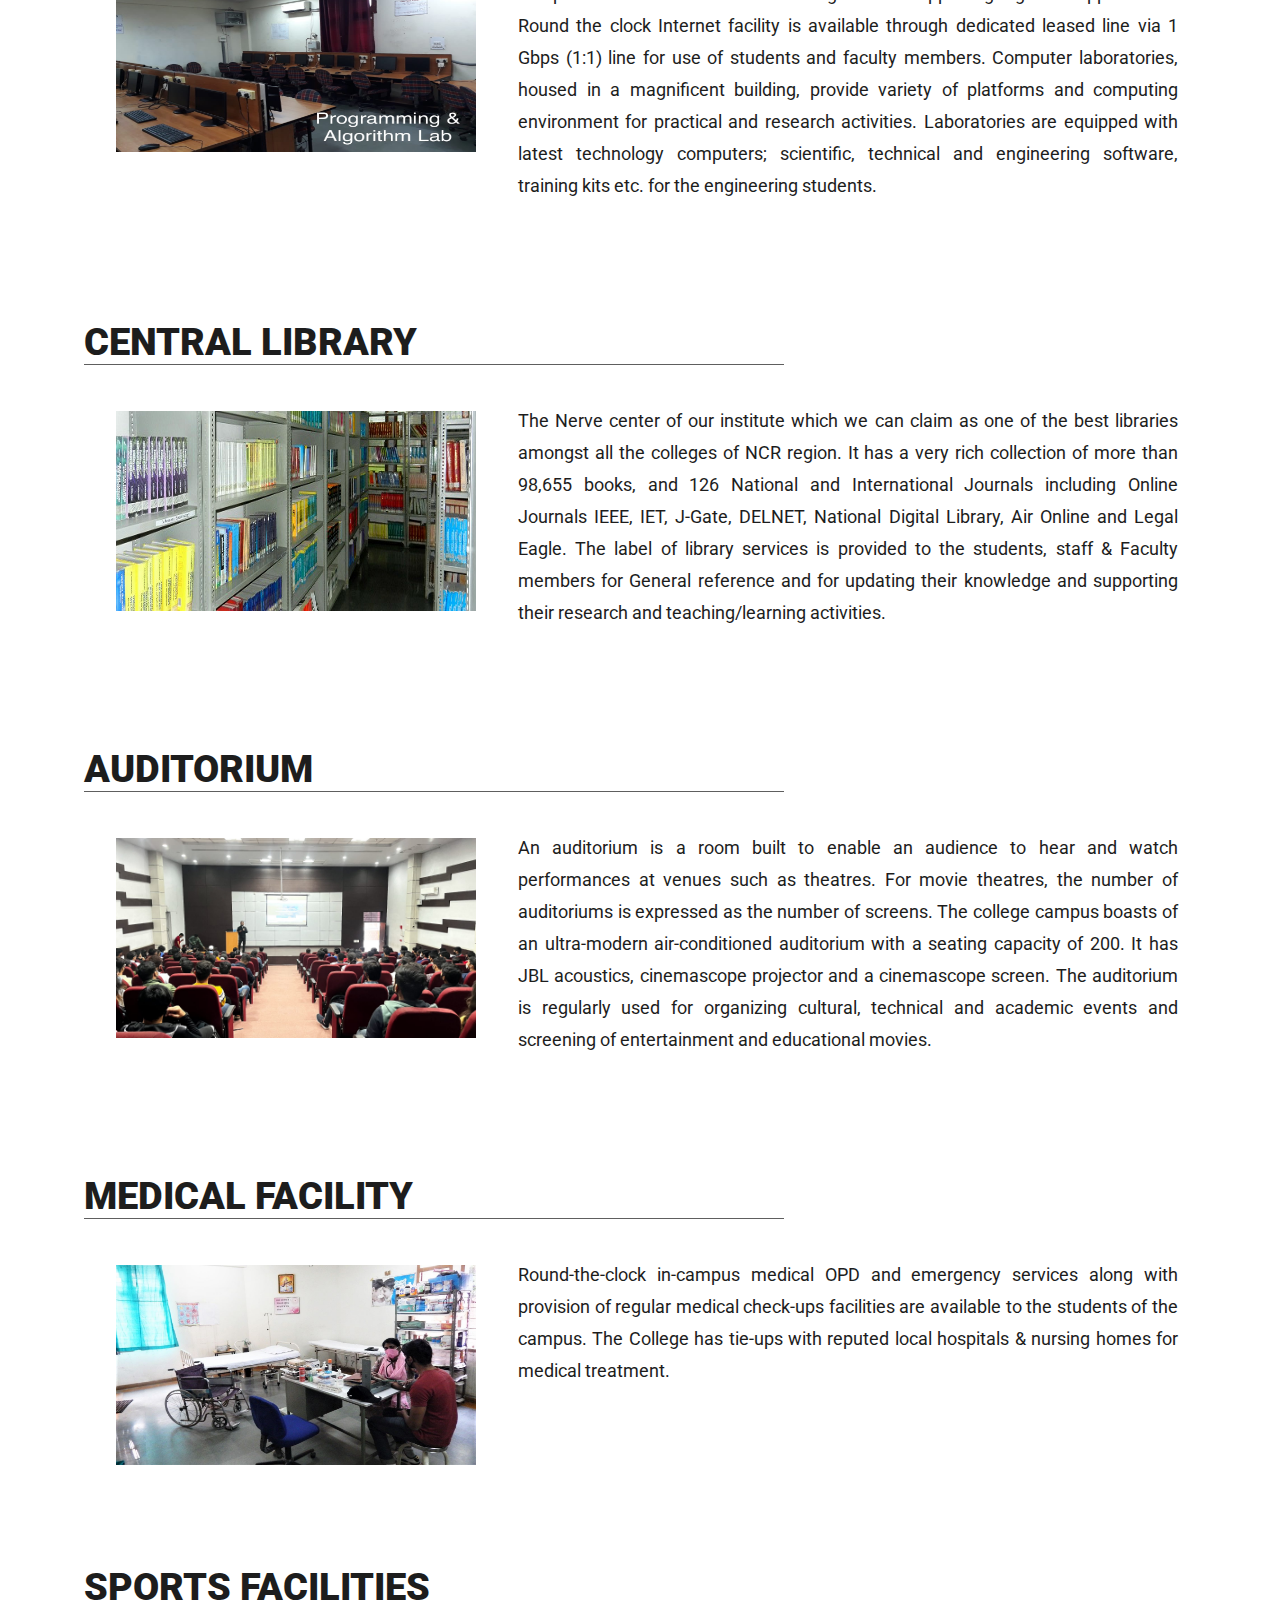
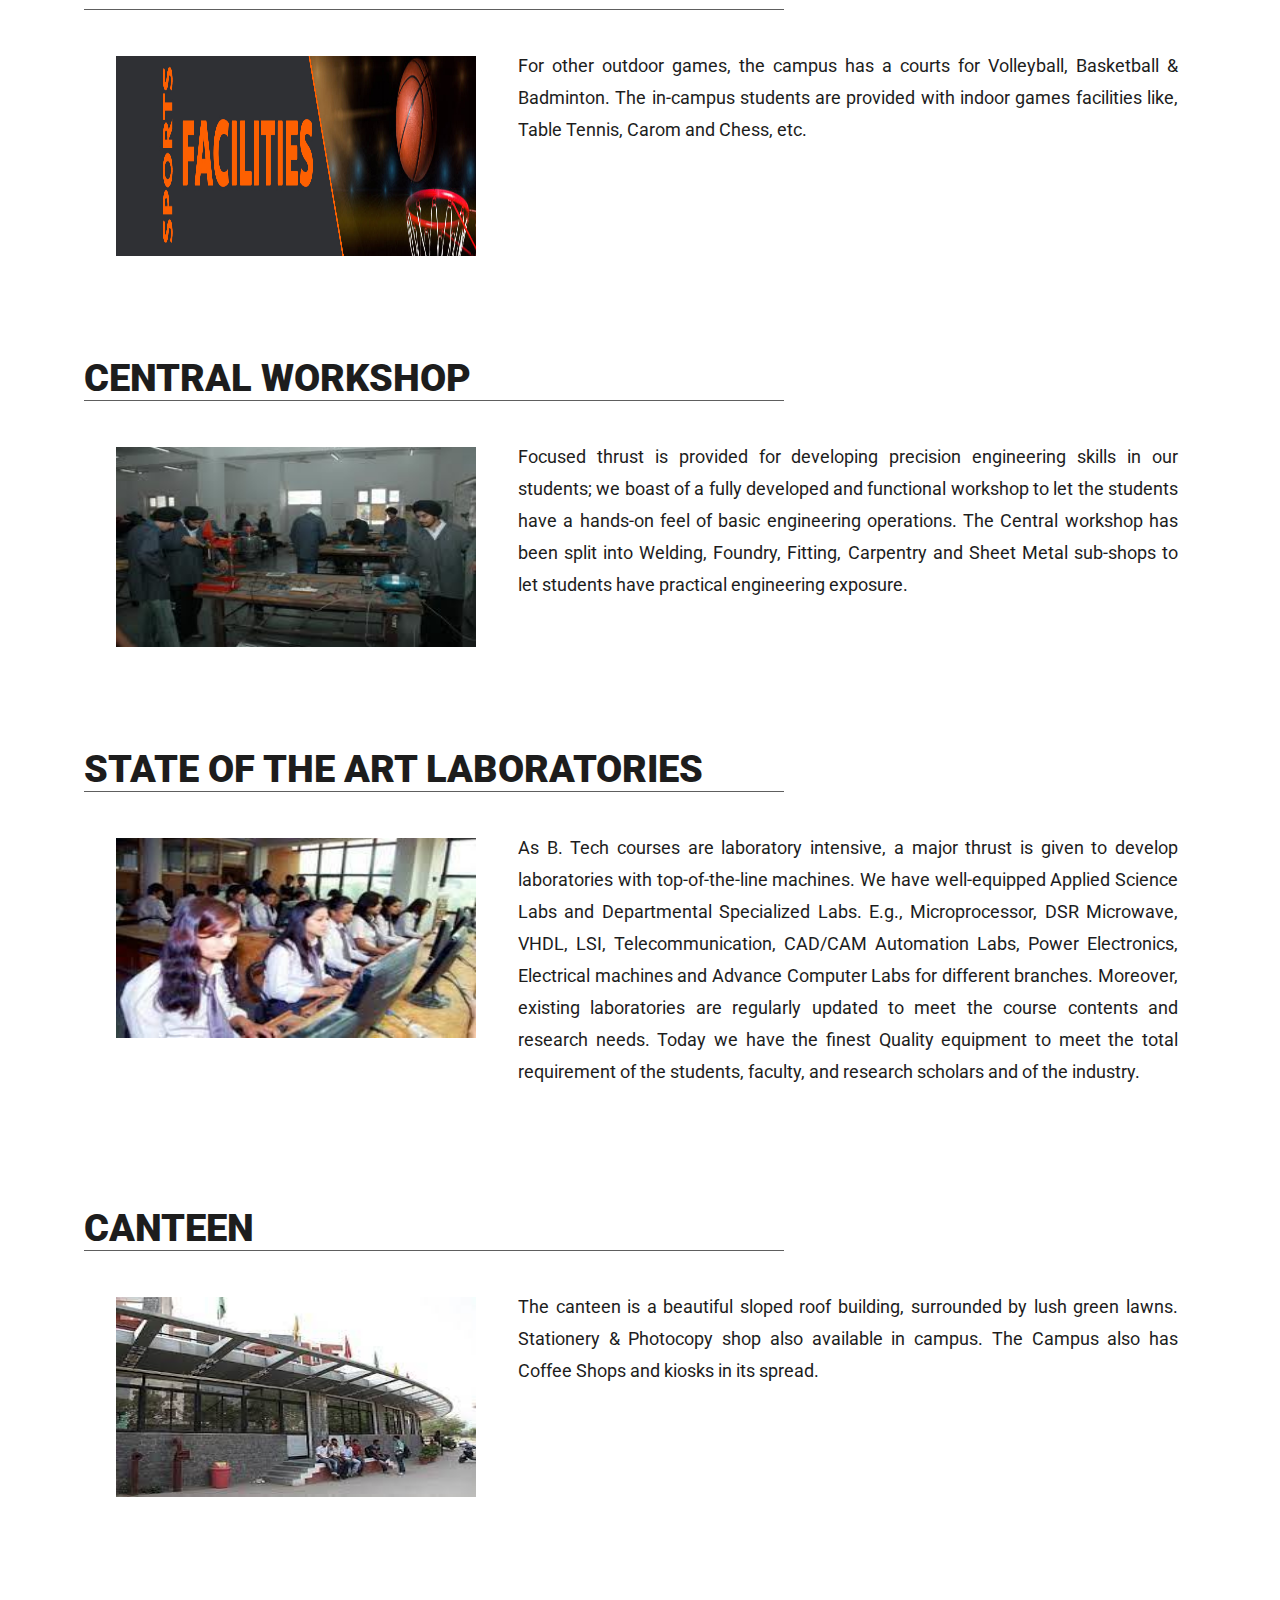
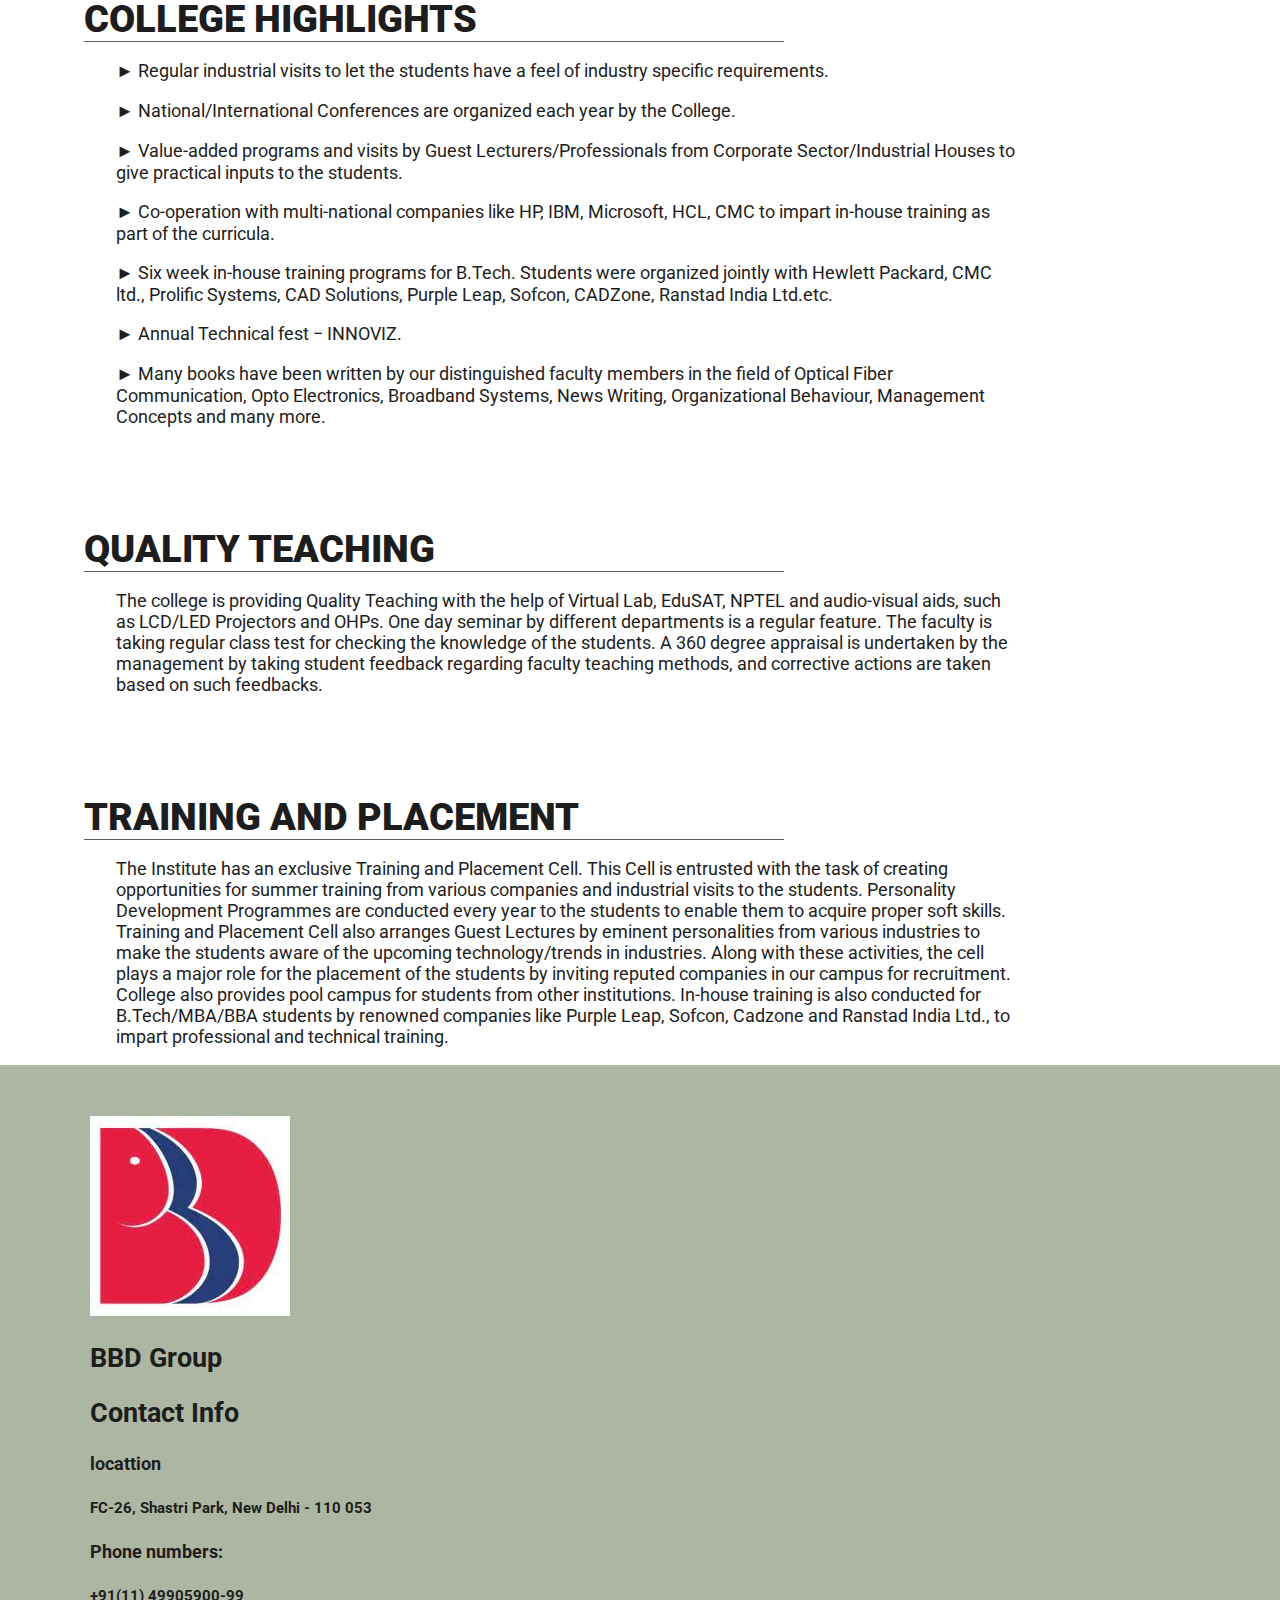
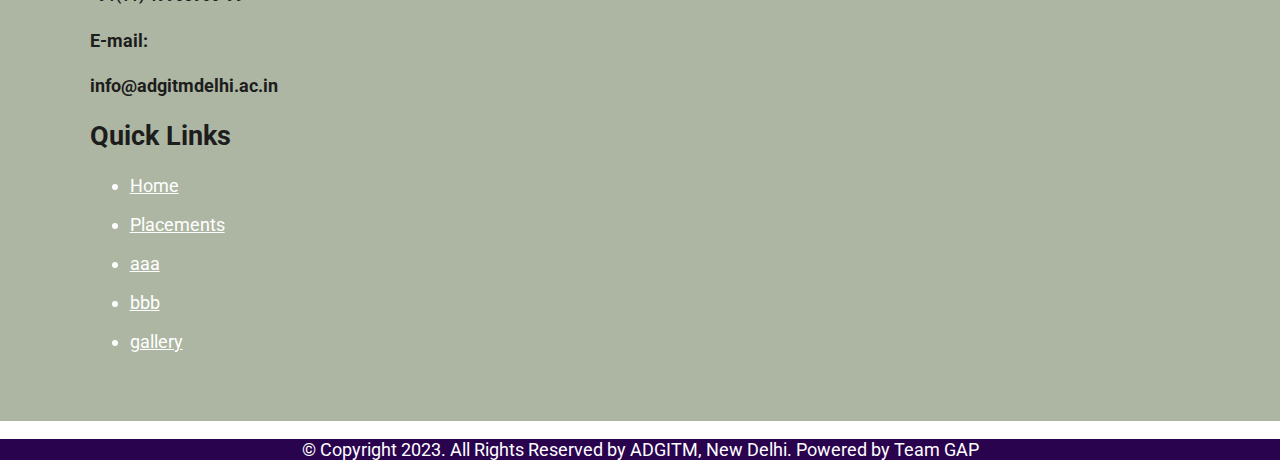
==== commit a82cafdb: "about navbar" ====
--- a/About.html
+++ b/About.html
@@ -4,7 +4,11 @@
     <title>
       About
     </title>
+    <link href="https://cdn.jsdelivr.net/npm/bootstrap@5.2.0/dist/css/bootstrap.min.css" rel="stylesheet" integrity="sha384-gH2yIJqKdNHPEq0n4Mqa/HGKIhSkIHeL5AyhkYV8i59U5AR6csBvApHHNl/vI1Bx" crossorigin="anonymous">
+    <script src="https://cdn.jsdelivr.net/npm/bootstrap@5.2.0/dist/js/bootstrap.bundle.min.js" integrity="sha384-A3rJD856KowSb7dwlZdYEkO39Gagi7vIsF0jrRAoQmDKKtQBHUuLZ9AsSv4jD4Xa" crossorigin="anonymous"></script>
+    <meta name="viewport" content="width=device-width, initial-scale=1.0">
     <link href="About.css" rel="stylesheet">
+    <link rel="stylesheet" href="style.css">
     <link rel="preconnect" href="https://fonts.googleapis.com">
     <link rel="preconnect" href="https://fonts.gstatic.com" crossorigin>
     <link href="https://fonts.googleapis.com/css2?family=Roboto:ital,wght@0,300;0,400;0,500;0,700;0,900;1,300;1,400;1,500;1,700;1,900&display=swap" rel="stylesheet">
@@ -12,6 +16,51 @@
   <body>
 
     
+    <div class="header">
+        <nav class="navbar navbar-expand-lg bg-body-tertiary">
+            <div class="container-fluid">
+              <a class="navbar-brand" href="#">
+                <img src="ADGITM-WEB-LOGO.png" alt="" width="300">
+              </a>
+              <button class="navbar-toggler" type="button" data-bs-toggle="collapse" data-bs-target="#navbarSupportedContent" aria-controls="navbarSupportedContent" aria-expanded="false" aria-label="Toggle navigation">
+                <span class="navbar-toggler-icon"></span>
+              </button>
+              <div class="collapse navbar-collapse" id="navbarSupportedContent">
+                <ul class="navbar-nav me-auto mb-2 mb-lg-0">
+                  <li class="nav-item">
+                    <a class="nav-link active" aria-current="page" href="index.html">Home</a>
+                  </li>
+                  <li class="nav-item">
+                    <a class="nav-link" href="Placement.html">Placements</a>
+                  </li>
+                  <li class="nav-item">
+                    <a class="nav-link" href="About.html">About</a>
+                  </li>
+                  <li class="nav-item">
+                    <a class="nav-link" href="#">bbb</a>
+                  </li>
+                  <li class="nav-item dropdown">
+                    <a class="nav-link dropdown-toggle" href="#" role="button" data-bs-toggle="dropdown" aria-expanded="false">
+                      Courses
+                    </a>
+                    <ul class="dropdown-menu">
+                      <li><a class="dropdown-item" href="#">BTech</a></li>
+                      <li><a class="dropdown-item" href="#">BBA</a></li>
+                      <li><hr class="dropdown-divider"></li>
+                      <li><a class="dropdown-item" href="#">MBA</a></li>
+                    </ul>
+                  </li>
+                  <li class="nav-item">
+                    <a class="nav-link" href="gallery.html">Gallery</a>
+                  </li>
+                  
+                </ul>
+               
+              </div>
+            </div>
+          </nav>
+    </div>
+    
     
     <div>
       <div class="l3-headings">ADGITM  at a Glance</div>
@@ -148,5 +197,49 @@
         The Institute has an exclusive Training and Placement Cell. This Cell is entrusted with the task of creating opportunities for summer training from various companies and industrial visits to the students. Personality Development Programmes are conducted every year to the students to enable them to acquire proper soft skills. Training and Placement Cell also arranges Guest Lectures by eminent personalities from various industries to make the students aware of the upcoming technology/trends in industries. Along with these activities, the cell plays a major role for the placement of the students by inviting reputed companies in our campus for recruitment. College also provides pool campus for students from other institutions. In-house training is also conducted for B.Tech/MBA/BBA students by renowned companies like Purple Leap, Sofcon, Cadzone and Ranstad India Ltd., to impart professional and technical training.
       </p>
     </div>
+
+    <section id="footer">
+      <div class="row align-items-center">
+
+        <div class="col-lg-4">
+          <img src="[data-uri]" alt="">
+          <h2>BBD Group</h2>
+        </div>
+        <div class="col-lg-4">
+          <h2>Contact Info</h2>
+          <h4>locattion</h4>
+          <h5>FC-26, Shastri Park, New Delhi - 110 053</h5>
+          <h4>Phone numbers:</h4>
+          <h5>+91(11) 49905900-99</h5>
+          <h4>E-mail:</h4>
+          <h4>info@adgitmdelhi.ac.in</h4>
+        </div>
+        <div class="col-lg-4">
+          <h2>Quick Links</h2>
+          <ul>
+            <li><a href="index.html">Home</a></li>
+          </ul>
+          <ul>
+            <li><a href="Placement.html">Placements</a></li>
+          </ul>
+          <ul>
+            <li><a href="#">aaa</a></li>
+          </ul>
+          <ul>
+            <li><a href="#">bbb</a></li>
+          </ul>
+          <ul>
+            <li><a href="#">gallery</a></li>
+          </ul>
+        </div>
+
+      </div>
+    </section>
+    <div class="credit">
+      <p>
+        © Copyright 2023. All Rights Reserved by ADGITM, New Delhi. Powered by Team GAP
+      </p>
+    </div>
+    
   </body>
 </html>--- a/About.css
+++ b/About.css
@@ -2,7 +2,7 @@
   padding-top: 120px;
 }
 
-p {
+.imgwithcont p {
   font-family: Roboto, Arial;
   font-size: 18px;
   color: rgb(29, 29, 29);
@@ -19,7 +19,7 @@
   color: rgb(29, 29, 29);
 }
 
-img {
+.imgwithcont  img {
   height: 200px;
   width: 360px;
   margin-left: 116px;
--- a/style.css
+++ b/style.css
@@ -0,0 +1,161 @@
+
+body{
+    margin: 0%;
+    padding: 0%;
+    height: 100vh;
+    width: 100%;
+    font-family: Arial, Helvetica, sans-serif;
+    overflow-x: hidden;
+    box-sizing: border-box;
+    
+}
+.container-fluid{
+    padding: 1% 10% 1%;
+  }
+.navbar{
+  background-color: rgb(173, 182, 162);
+  align-items: center;
+  width: 100%;
+ 
+}
+.navbar-brand{
+  font-family: Ubuntu;
+  font-size: 2.2rem;
+  font-weight: bold;
+}
+
+.nav-item{
+  padding: 0 18px;
+}
+.nav-link{
+  font-size: 1.2rem;
+  font-family: Montserrat-light;
+  color: #ffffff;
+}
+
+.attributes:hover{
+    cursor: pointer;
+}
+.banner{
+    margin: 3% 5% ;
+    background-image: url("https://img.collegepravesh.com/2016/01/NIEC-Delhi.jpg");
+    background-repeat: no-repeat;
+    background-size: cover;
+    padding: 4% 10% ;
+    text-align: center;
+    width: 90%;
+  height: 75%;
+}
+.banner-head h1{
+    font-weight: 900;
+    font-size: 2.5rem;
+    padding: 2.5% 0;
+}
+
+#testimonials{
+  text-align: center;
+}
+#testimonials h1{
+  padding-top: 3%;
+    font-weight: 800;
+    font-size: 3rem;
+}
+ 
+.carousel-item{
+padding:3% 7% 3%;
+}
+.testimonials-heading{
+color: rgb(18, 17, 17);
+font-family: Montserrat;
+font-weight: bold;
+font-size: 1.5rem;
+line-height: 2rem;
+}
+.testimonials-img{
+width: 10%;
+border-radius: 100%;
+margin: 20px;
+}
+#academics{
+  align-items: center;
+  text-align: center;
+}
+#academics .row{
+  padding: 4% 7% ;
+}
+#academics h1{
+  font-size: 4.5rem;
+  font-family: Montserrat;
+  font-weight: bold;
+}
+#academics p{
+  font-size: 1.6rem;
+  font-family: Montserrat;
+  line-height: 1.8rem;;
+}
+#academics img{
+ height: 300px; 
+}
+
+#placement{
+  align-items: center;
+  text-align: center;
+}
+#placement .row{
+  padding: 4% 7% ;
+}
+#placement h1{
+  font-size: 4.5rem;
+  font-family: Montserrat;
+  font-weight: bold;
+}
+#placement p{
+  font-size: 1.6rem;
+  font-family: Montserrat;
+  line-height: 1.8rem;;
+}
+#placement img{
+ height: 500px; 
+}
+#course{
+  align-items: center;
+  text-align: center;
+}
+#course .row{
+  padding: 4% 7% ;
+}
+#course h1{
+  font-size: 4.5rem;
+  font-family: Montserrat;
+  font-weight: bold;
+}
+#course li{
+  font-size: 1.6rem;
+  font-family: Montserrat;
+  line-height: 1.8rem;;
+}
+#course img{
+ height: 300px; 
+}
+
+#footer{
+  align-items: center;
+  background-color:  rgb(173, 182, 162);
+}
+#footer .row{
+  padding: 4% 7% ;
+}
+#footer a{
+  color: #ffffff;
+}
+#footer li{
+  color: #ffffff;
+}
+.credit{
+  background-color: rgb(42, 3, 79);
+}
+.credit p{
+  text-align: center;
+  color: white;
+
+}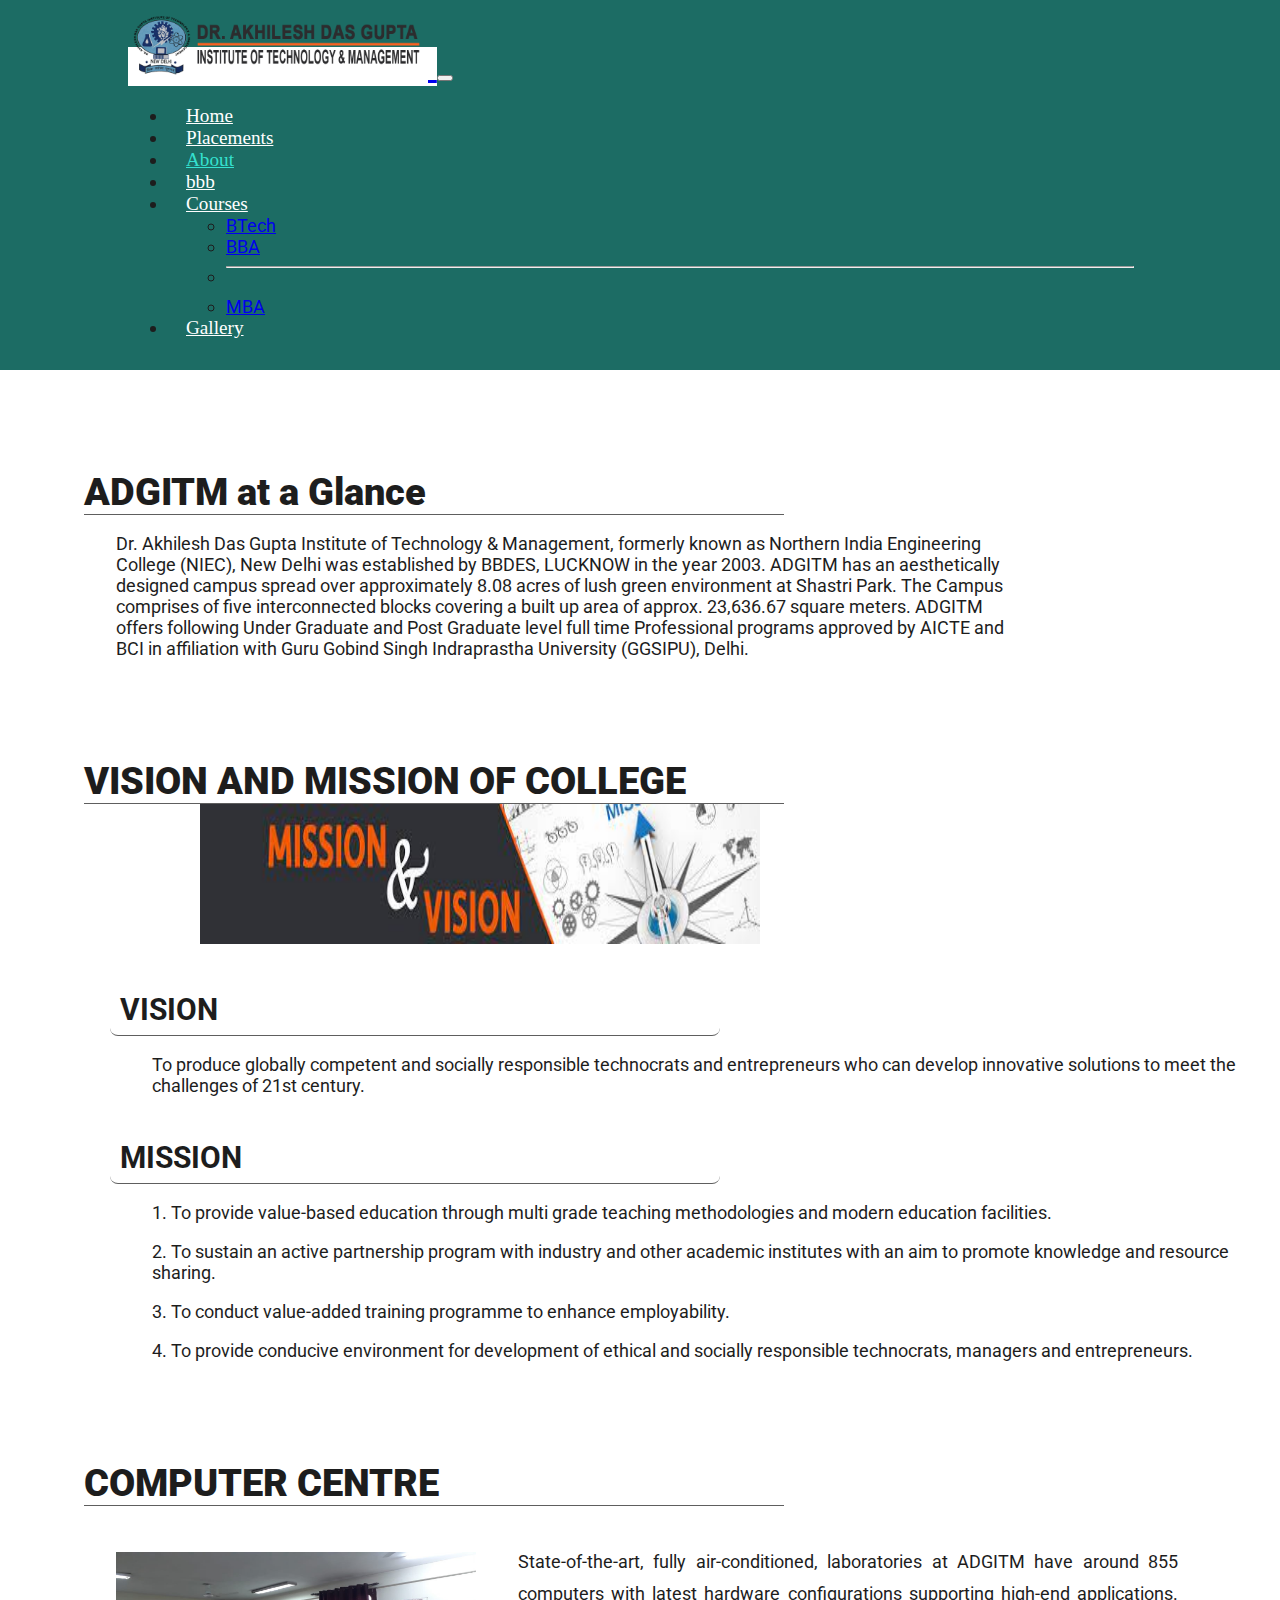
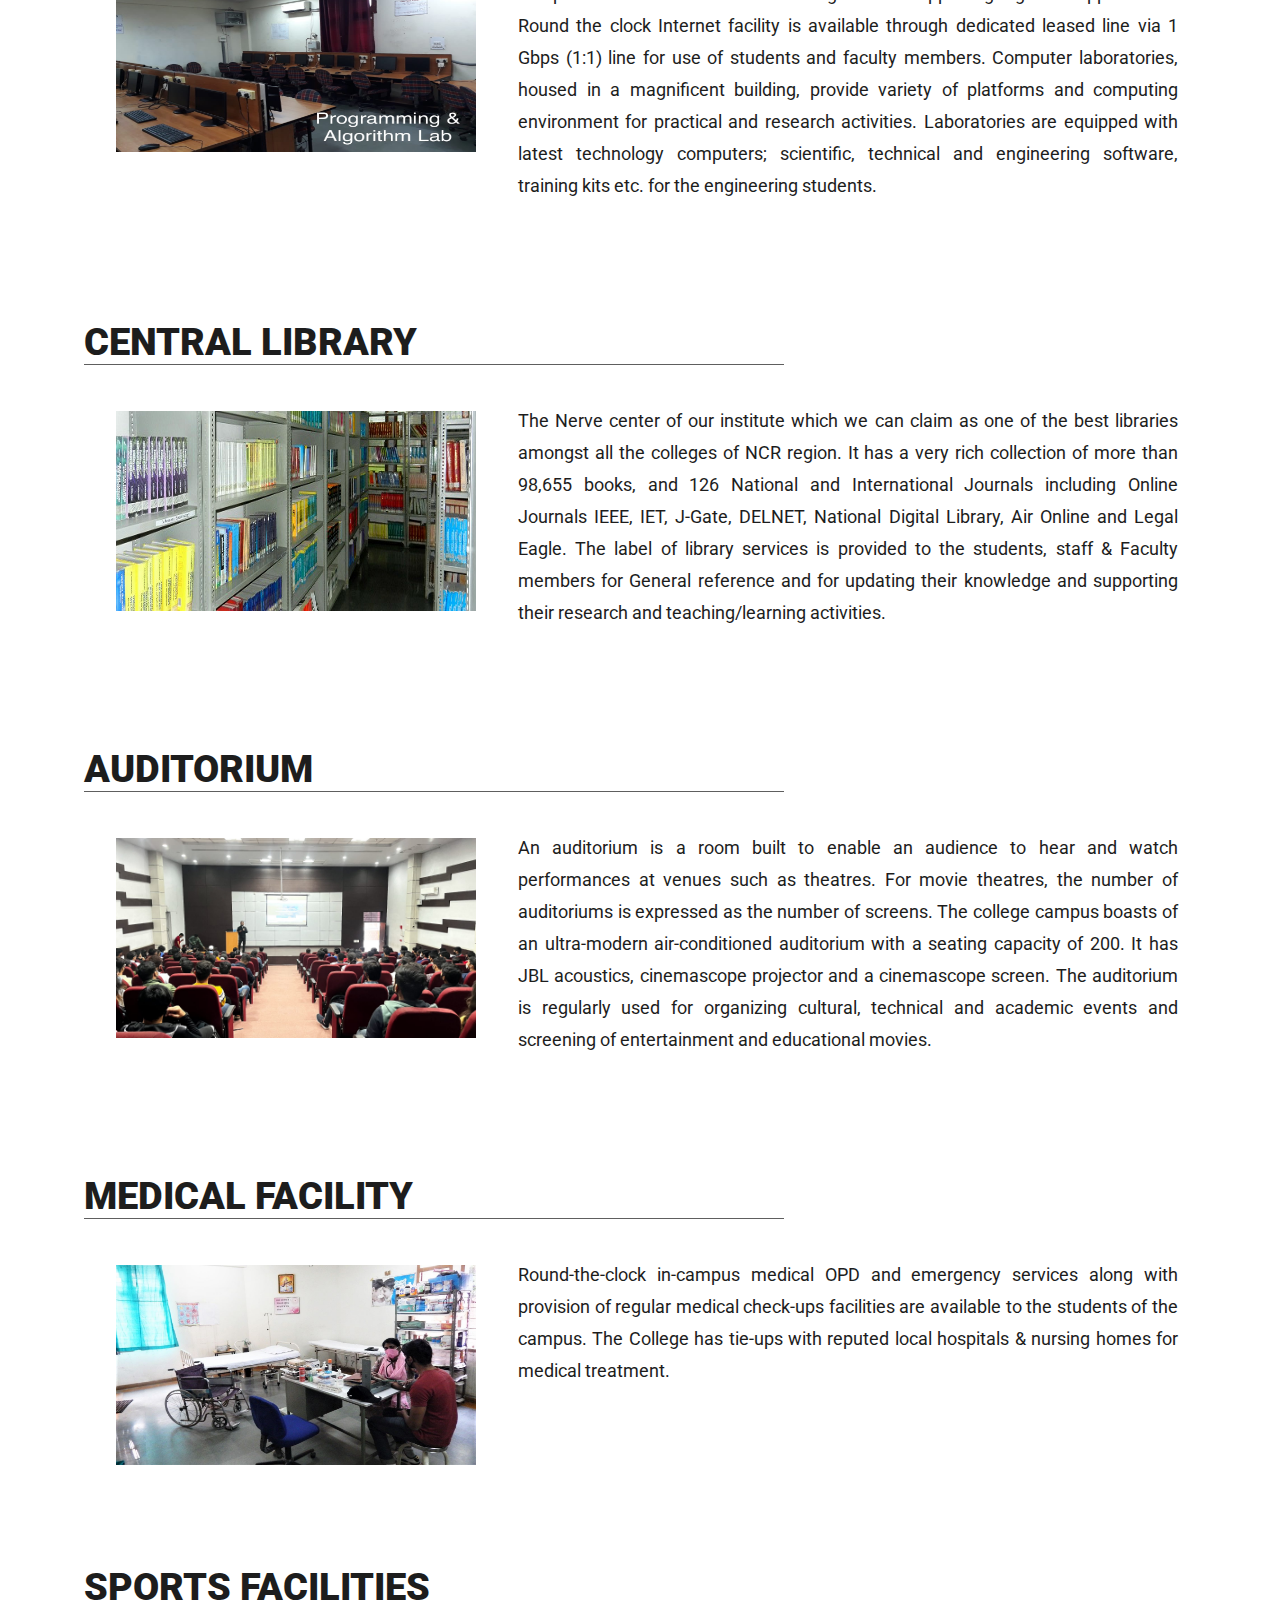
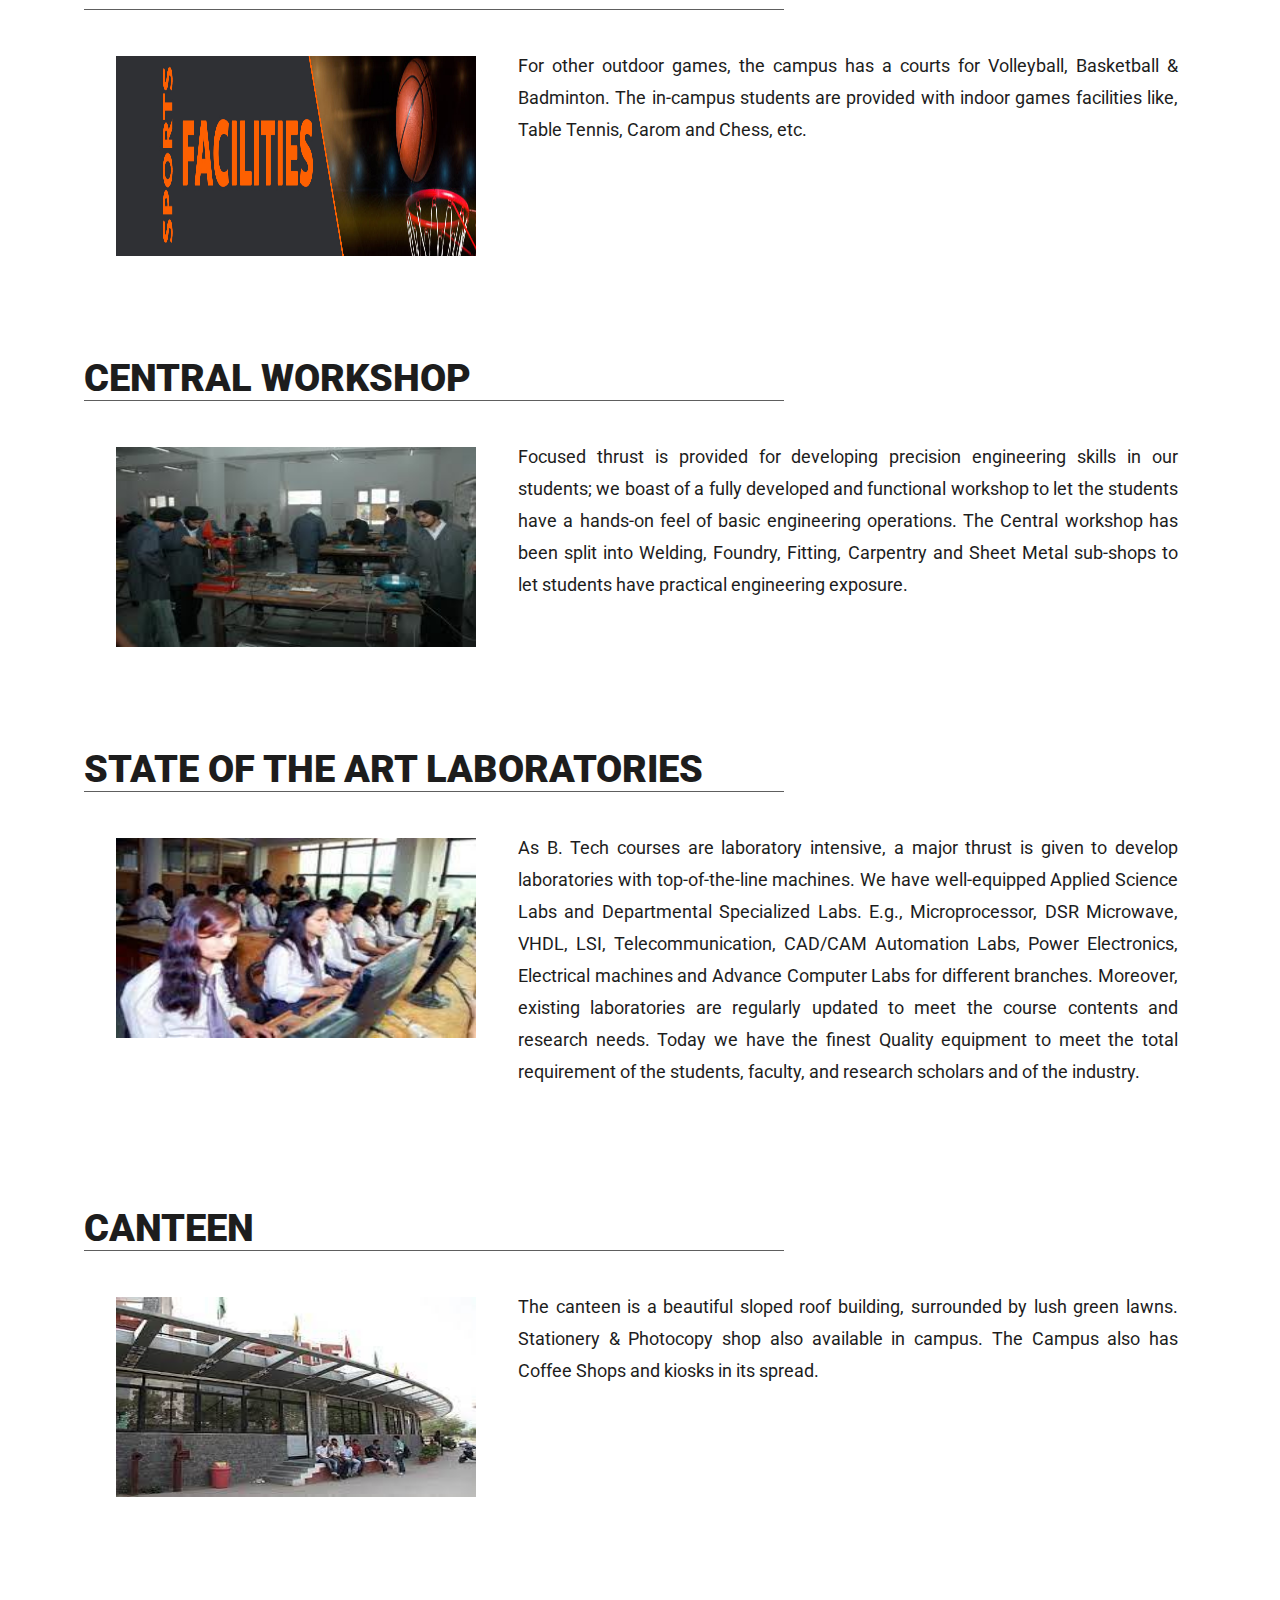
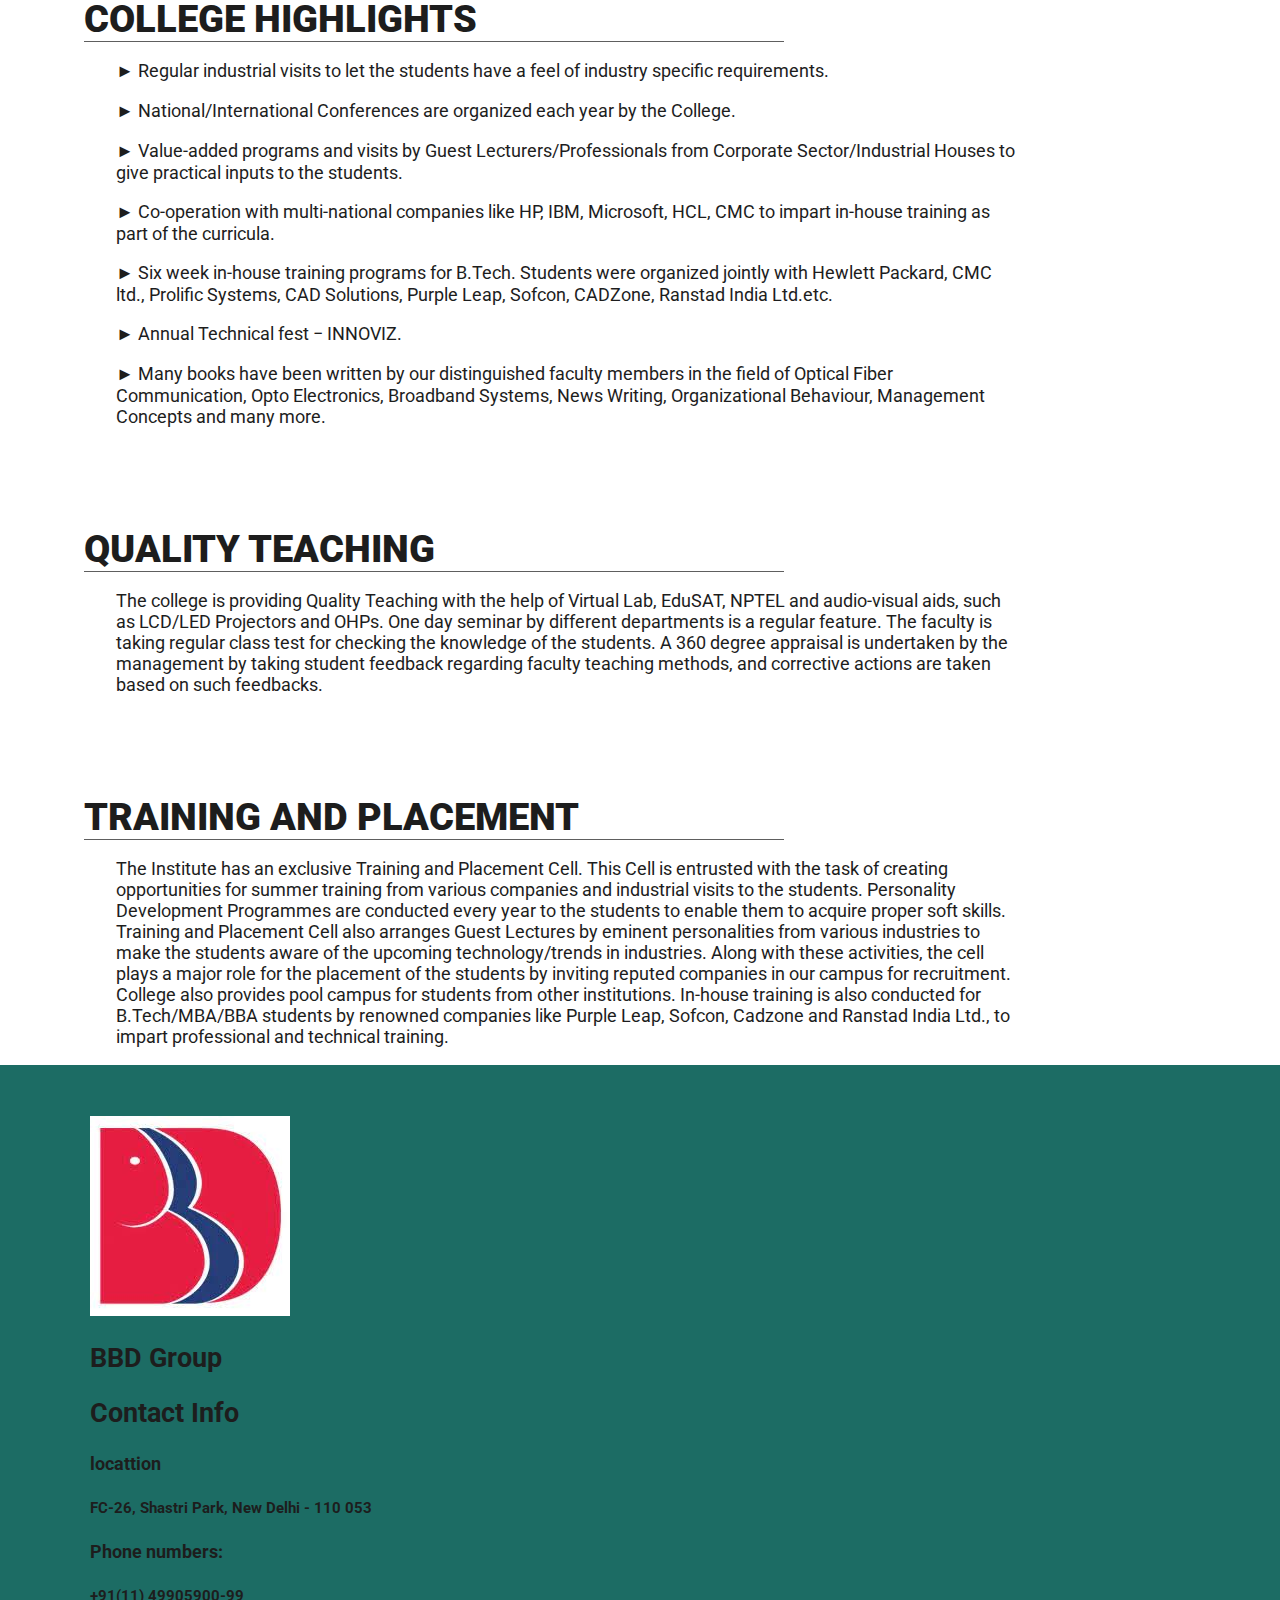
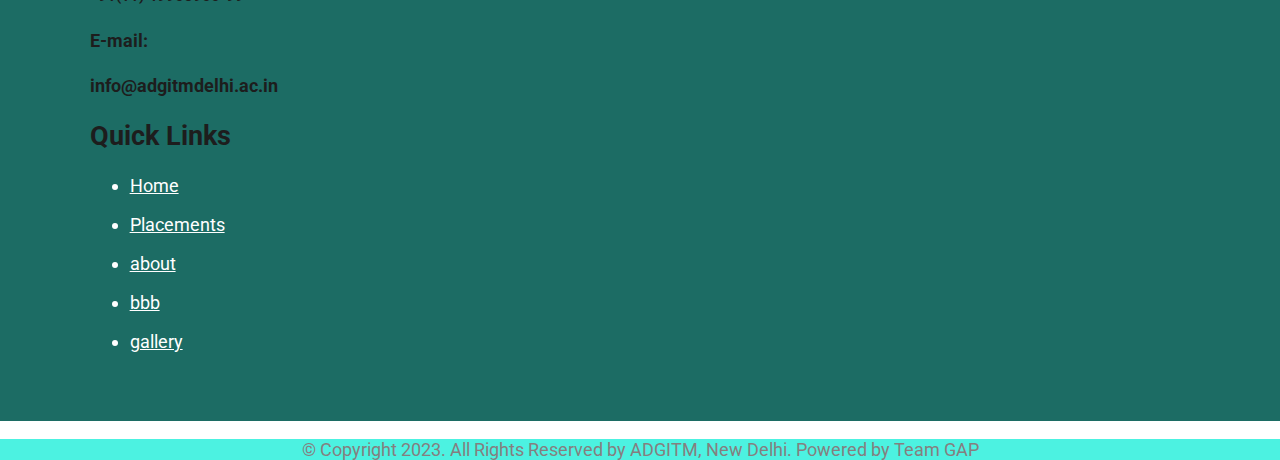
==== commit af748900: "Merge branch 'master' of https://github.com/Gunjanrathore8178/College_review" ====
--- a/About.html
+++ b/About.html
@@ -4,62 +4,63 @@
     <title>
       About
     </title>
+    <meta charset="UTF-8">
+    <meta http-equiv="X-UA-Compatible" content="IE=edge">
+    <meta name="viewport" content="width=device-width, initial-scale=1.0">
+    <title>College Review System</title>
     <link href="https://cdn.jsdelivr.net/npm/bootstrap@5.2.0/dist/css/bootstrap.min.css" rel="stylesheet" integrity="sha384-gH2yIJqKdNHPEq0n4Mqa/HGKIhSkIHeL5AyhkYV8i59U5AR6csBvApHHNl/vI1Bx" crossorigin="anonymous">
     <script src="https://cdn.jsdelivr.net/npm/bootstrap@5.2.0/dist/js/bootstrap.bundle.min.js" integrity="sha384-A3rJD856KowSb7dwlZdYEkO39Gagi7vIsF0jrRAoQmDKKtQBHUuLZ9AsSv4jD4Xa" crossorigin="anonymous"></script>
-    <meta name="viewport" content="width=device-width, initial-scale=1.0">
+    <link rel="stylesheet" href="style.css">
     <link href="About.css" rel="stylesheet">
-    <link rel="stylesheet" href="style.css">
     <link rel="preconnect" href="https://fonts.googleapis.com">
     <link rel="preconnect" href="https://fonts.gstatic.com" crossorigin>
     <link href="https://fonts.googleapis.com/css2?family=Roboto:ital,wght@0,300;0,400;0,500;0,700;0,900;1,300;1,400;1,500;1,700;1,900&display=swap" rel="stylesheet">
   </head>
   <body>
-
-    
     <div class="header">
-        <nav class="navbar navbar-expand-lg bg-body-tertiary">
-            <div class="container-fluid">
-              <a class="navbar-brand" href="#">
-                <img src="ADGITM-WEB-LOGO.png" alt="" width="300">
-              </a>
-              <button class="navbar-toggler" type="button" data-bs-toggle="collapse" data-bs-target="#navbarSupportedContent" aria-controls="navbarSupportedContent" aria-expanded="false" aria-label="Toggle navigation">
-                <span class="navbar-toggler-icon"></span>
-              </button>
-              <div class="collapse navbar-collapse" id="navbarSupportedContent">
-                <ul class="navbar-nav me-auto mb-2 mb-lg-0">
-                  <li class="nav-item">
-                    <a class="nav-link active" aria-current="page" href="index.html">Home</a>
-                  </li>
-                  <li class="nav-item">
-                    <a class="nav-link" href="Placement.html">Placements</a>
-                  </li>
-                  <li class="nav-item">
-                    <a class="nav-link" href="About.html">About</a>
-                  </li>
-                  <li class="nav-item">
-                    <a class="nav-link" href="#">bbb</a>
-                  </li>
-                  <li class="nav-item dropdown">
-                    <a class="nav-link dropdown-toggle" href="#" role="button" data-bs-toggle="dropdown" aria-expanded="false">
-                      Courses
-                    </a>
-                    <ul class="dropdown-menu">
-                      <li><a class="dropdown-item" href="#">BTech</a></li>
-                      <li><a class="dropdown-item" href="#">BBA</a></li>
-                      <li><hr class="dropdown-divider"></li>
-                      <li><a class="dropdown-item" href="#">MBA</a></li>
-                    </ul>
-                  </li>
-                  <li class="nav-item">
-                    <a class="nav-link" href="gallery.html">Gallery</a>
-                  </li>
-                  
-                </ul>
-               
-              </div>
+      <nav class="navbar navbar-expand-lg bg-body-tertiary">
+          <div class="container-fluid">
+            <a class="navbar-brand" href="#">
+              <img src="ADGITM-WEB-LOGO.png" alt="" width="300">
+            </a>
+            <button class="navbar-toggler" type="button" data-bs-toggle="collapse" data-bs-target="#navbarSupportedContent" aria-controls="navbarSupportedContent" aria-expanded="false" aria-label="Toggle navigation">
+              <span class="navbar-toggler-icon"></span>
+            </button>
+            <div class="collapse navbar-collapse" id="navbarSupportedContent">
+              <ul class="navbar-nav me-auto mb-2 mb-lg-0">
+                <li class="nav-item">
+                  <a class="nav-link " aria-current="page" href="index.html">Home</a>
+                </li>
+                <li class="nav-item">
+                  <a class="nav-link" href="Placement.html">Placements</a>
+                </li>
+                <li class="nav-item">
+                  <a class="nav-link active" href="About.html">About</a>
+                </li>
+                <li class="nav-item">
+                  <a class="nav-link" href="#">bbb</a>
+                </li>
+                <li class="nav-item dropdown">
+                  <a class="nav-link dropdown-toggle" href="#" role="button" data-bs-toggle="dropdown" aria-expanded="false">
+                    Courses
+                  </a>
+                  <ul class="dropdown-menu">
+                    <li><a class="dropdown-item" href="#">BTech</a></li>
+                    <li><a class="dropdown-item" href="#">BBA</a></li>
+                    <li><hr class="dropdown-divider"></li>
+                    <li><a class="dropdown-item" href="#">MBA</a></li>
+                  </ul>
+                </li>
+                <li class="nav-item">
+                  <a class="nav-link" href="gallery.html">Gallery</a>
+                </li>
+                
+              </ul>
+             
             </div>
-          </nav>
-    </div>
+          </div>
+        </nav>
+  </div>
     
     
     <div>
@@ -223,13 +224,13 @@
             <li><a href="Placement.html">Placements</a></li>
           </ul>
           <ul>
-            <li><a href="#">aaa</a></li>
+            <li><a href="About.html">about</a></li>
           </ul>
           <ul>
             <li><a href="#">bbb</a></li>
           </ul>
           <ul>
-            <li><a href="#">gallery</a></li>
+            <li><a href="gallery.html">gallery</a></li>
           </ul>
         </div>
 
--- a/style.css
+++ b/style.css
@@ -9,16 +9,20 @@
     box-sizing: border-box;
     
 }
+.btn{
+  background-color: rgba(3, 92, 83, 0.9);
+}
 .container-fluid{
     padding: 1% 10% 1%;
   }
 .navbar{
-  background-color: rgb(173, 182, 162);
+  background-color: rgba(3, 92, 83, 0.9);
   align-items: center;
   width: 100%;
  
 }
 .navbar-brand{
+  background-color: #ffffff;
   font-family: Ubuntu;
   font-size: 2.2rem;
   font-weight: bold;
@@ -26,12 +30,18 @@
 
 .nav-item{
   padding: 0 18px;
+  
 }
 .nav-link{
   font-size: 1.2rem;
   font-family: Montserrat-light;
   color: #ffffff;
+  
 }
+.navbar-nav .nav-link.active, .navbar-nav .show>.nav-link {
+  color: rgba(56, 241, 222, 0.9);
+}
+
 
 .attributes:hover{
     cursor: pointer;
@@ -140,7 +150,7 @@
 
 #footer{
   align-items: center;
-  background-color:  rgb(173, 182, 162);
+  background-color: rgba(3, 92, 83, 0.9);
 }
 #footer .row{
   padding: 4% 7% ;
@@ -152,10 +162,10 @@
   color: #ffffff;
 }
 .credit{
-  background-color: rgb(42, 3, 79);
+  background-color:  rgba(56, 241, 222, 0.9);
 }
 .credit p{
   text-align: center;
-  color: white;
+  color: rgb(133, 127, 127);
 
 }--- a/About.css
+++ b/About.css
@@ -1,6 +1,13 @@
 body {
-  padding-top: 120px;
+  margin: 0%;
+  padding: 0%;
+  height: 100vh;
+  width: 100%;
+  font-family: Arial, Helvetica, sans-serif;
+  overflow-x: hidden;
+  box-sizing: border-box;
 }
+
 
 .imgwithcont p {
   font-family: Roboto, Arial;
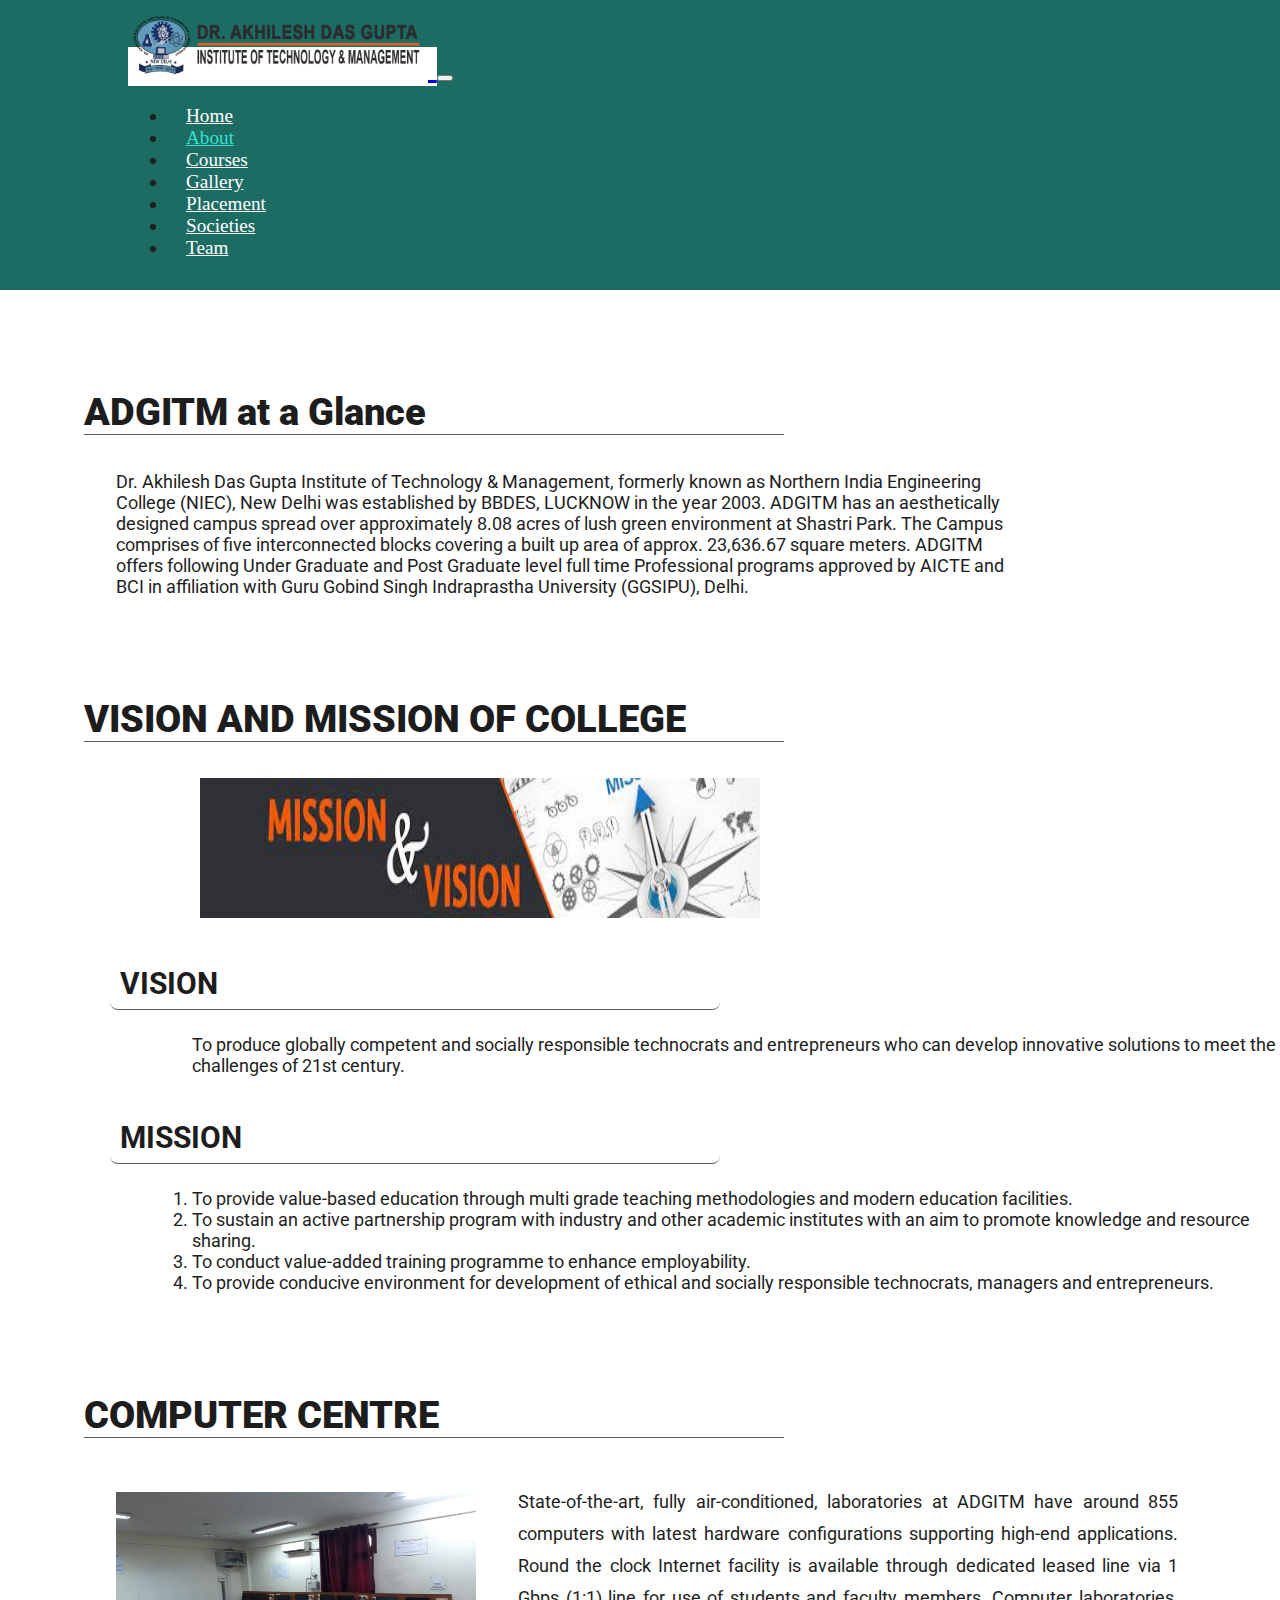
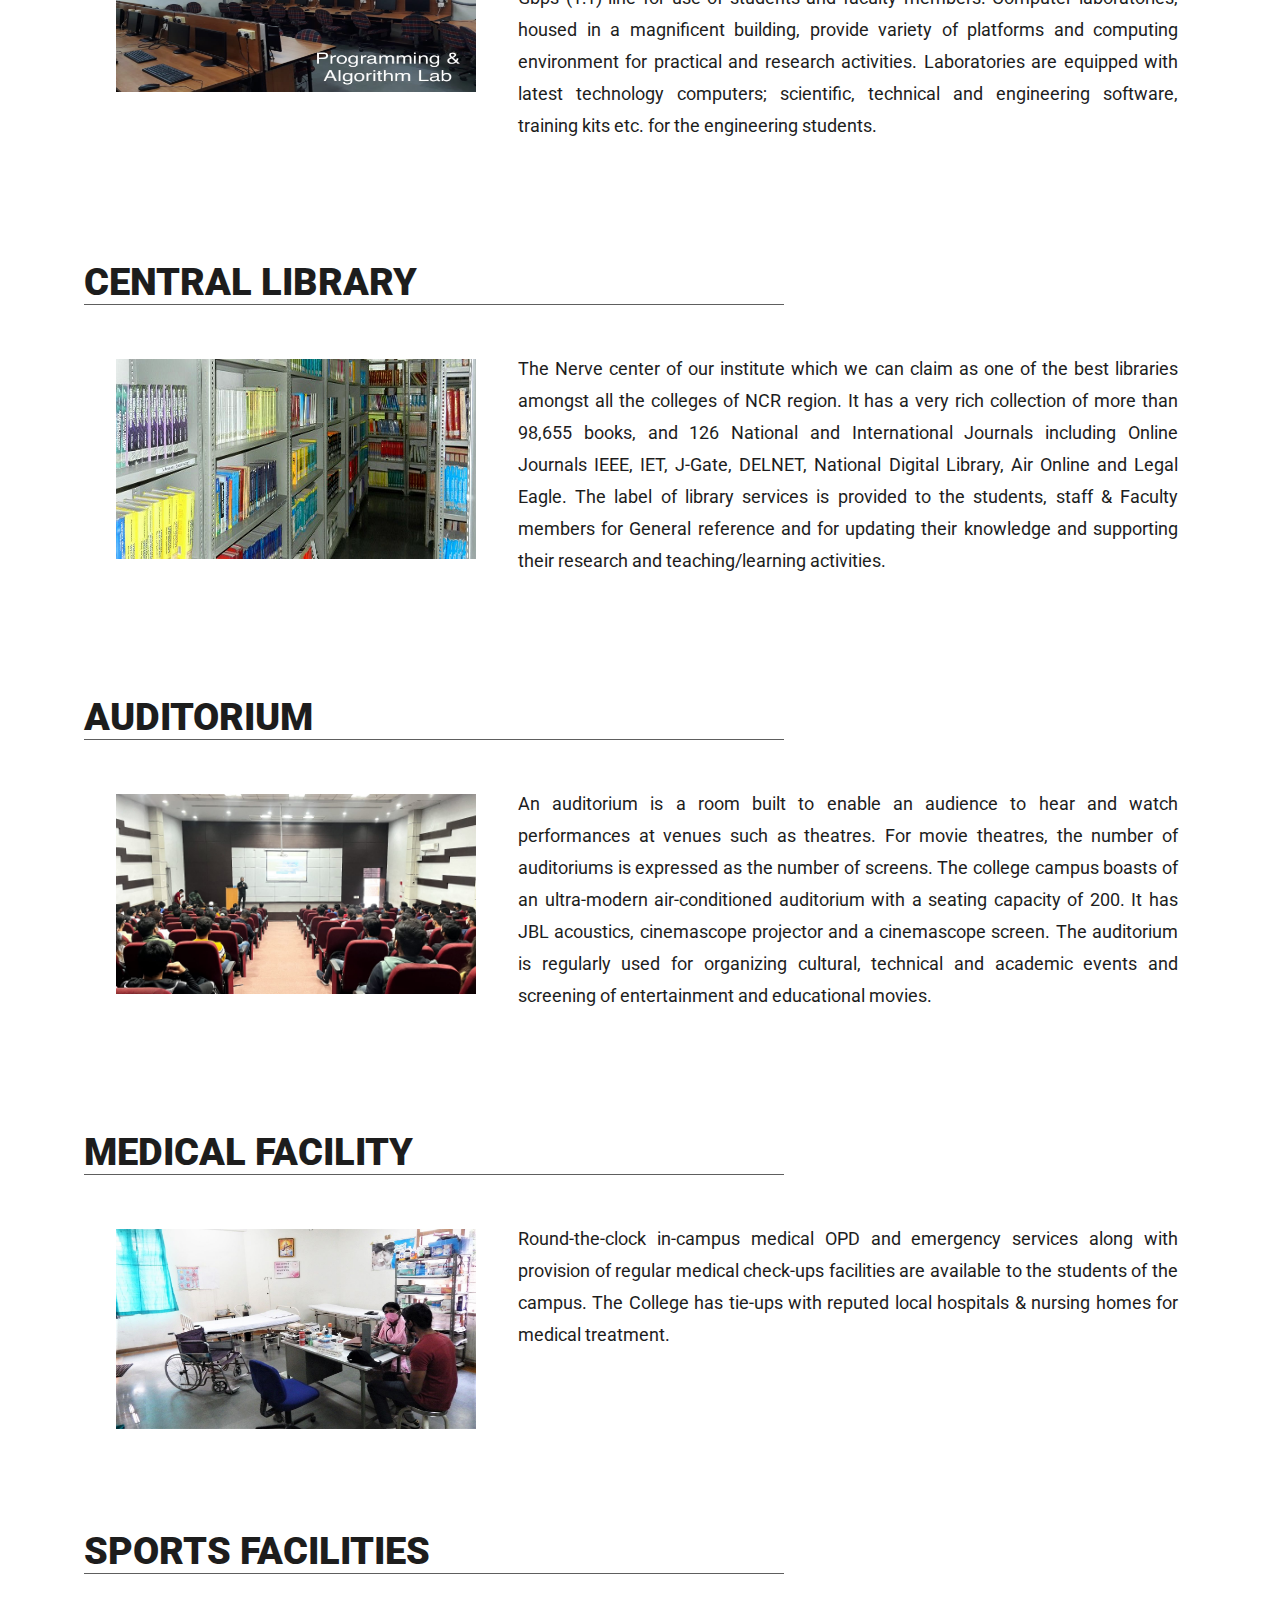
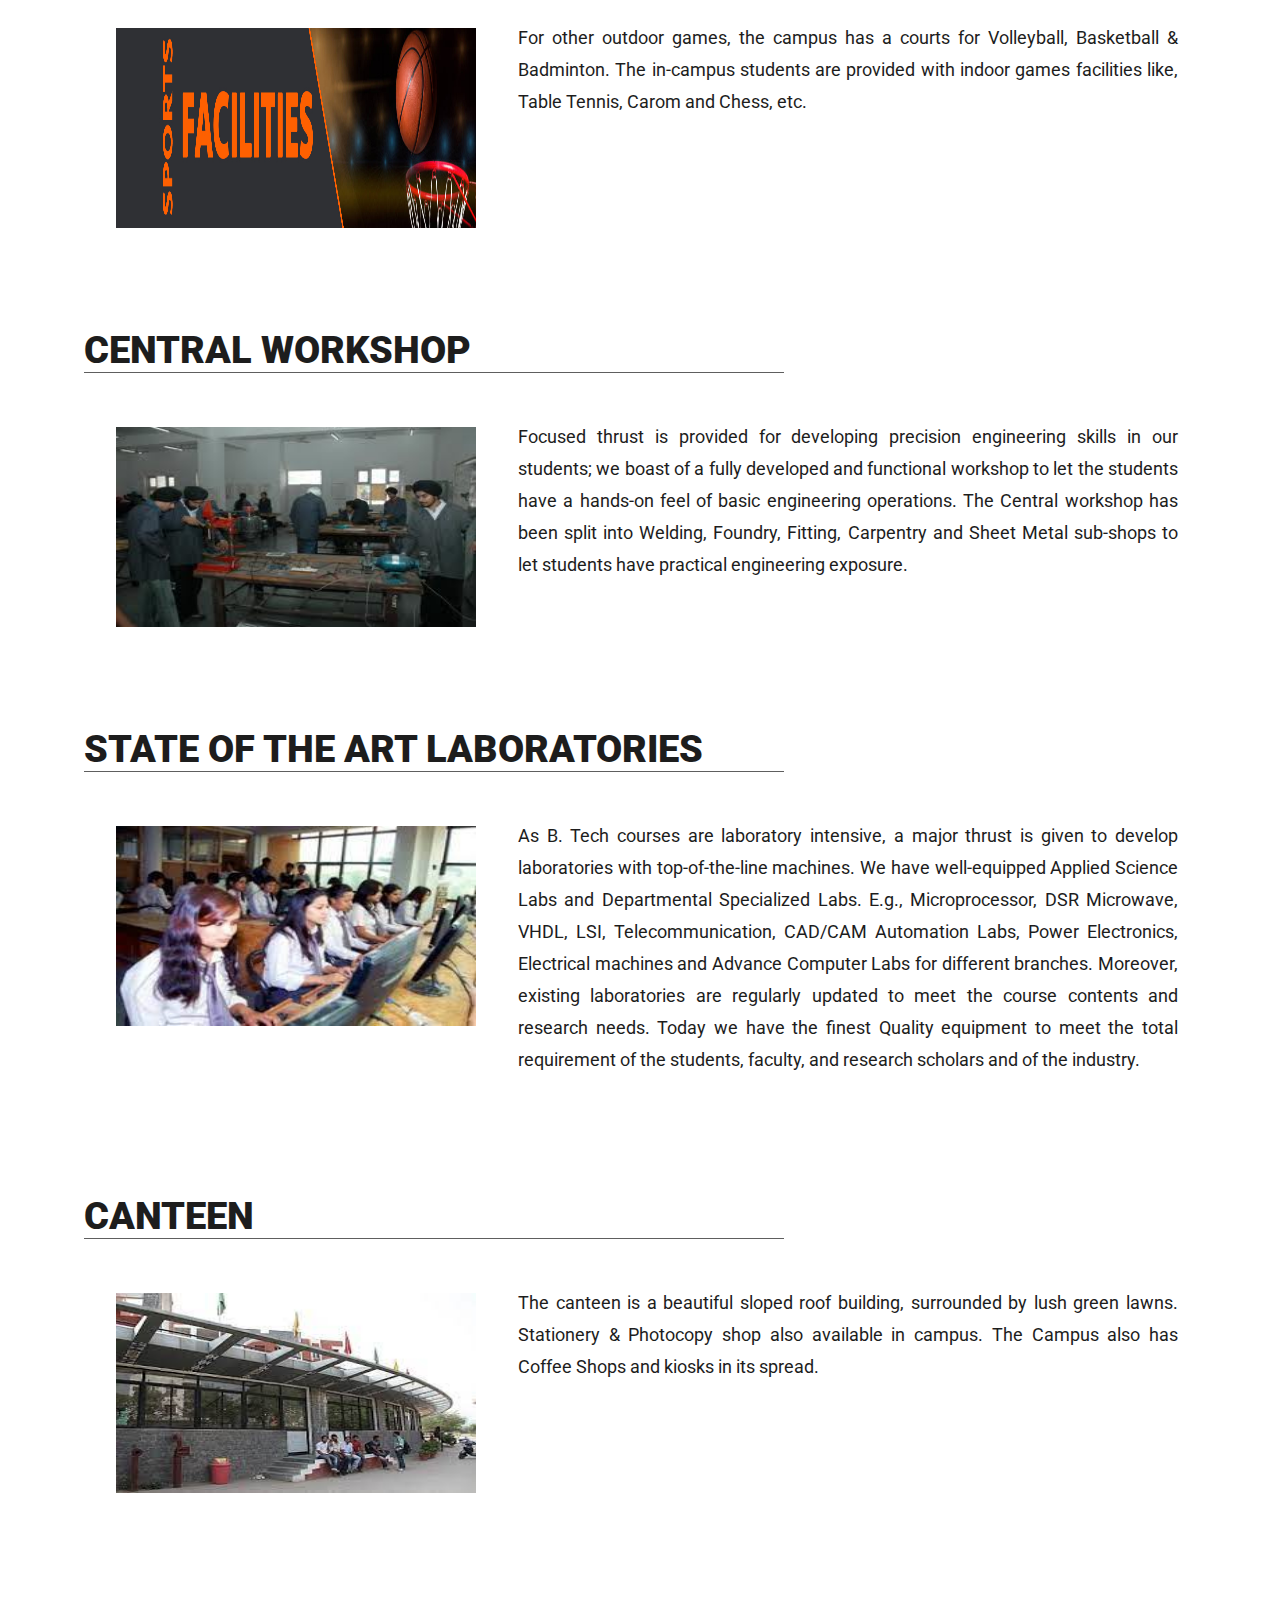
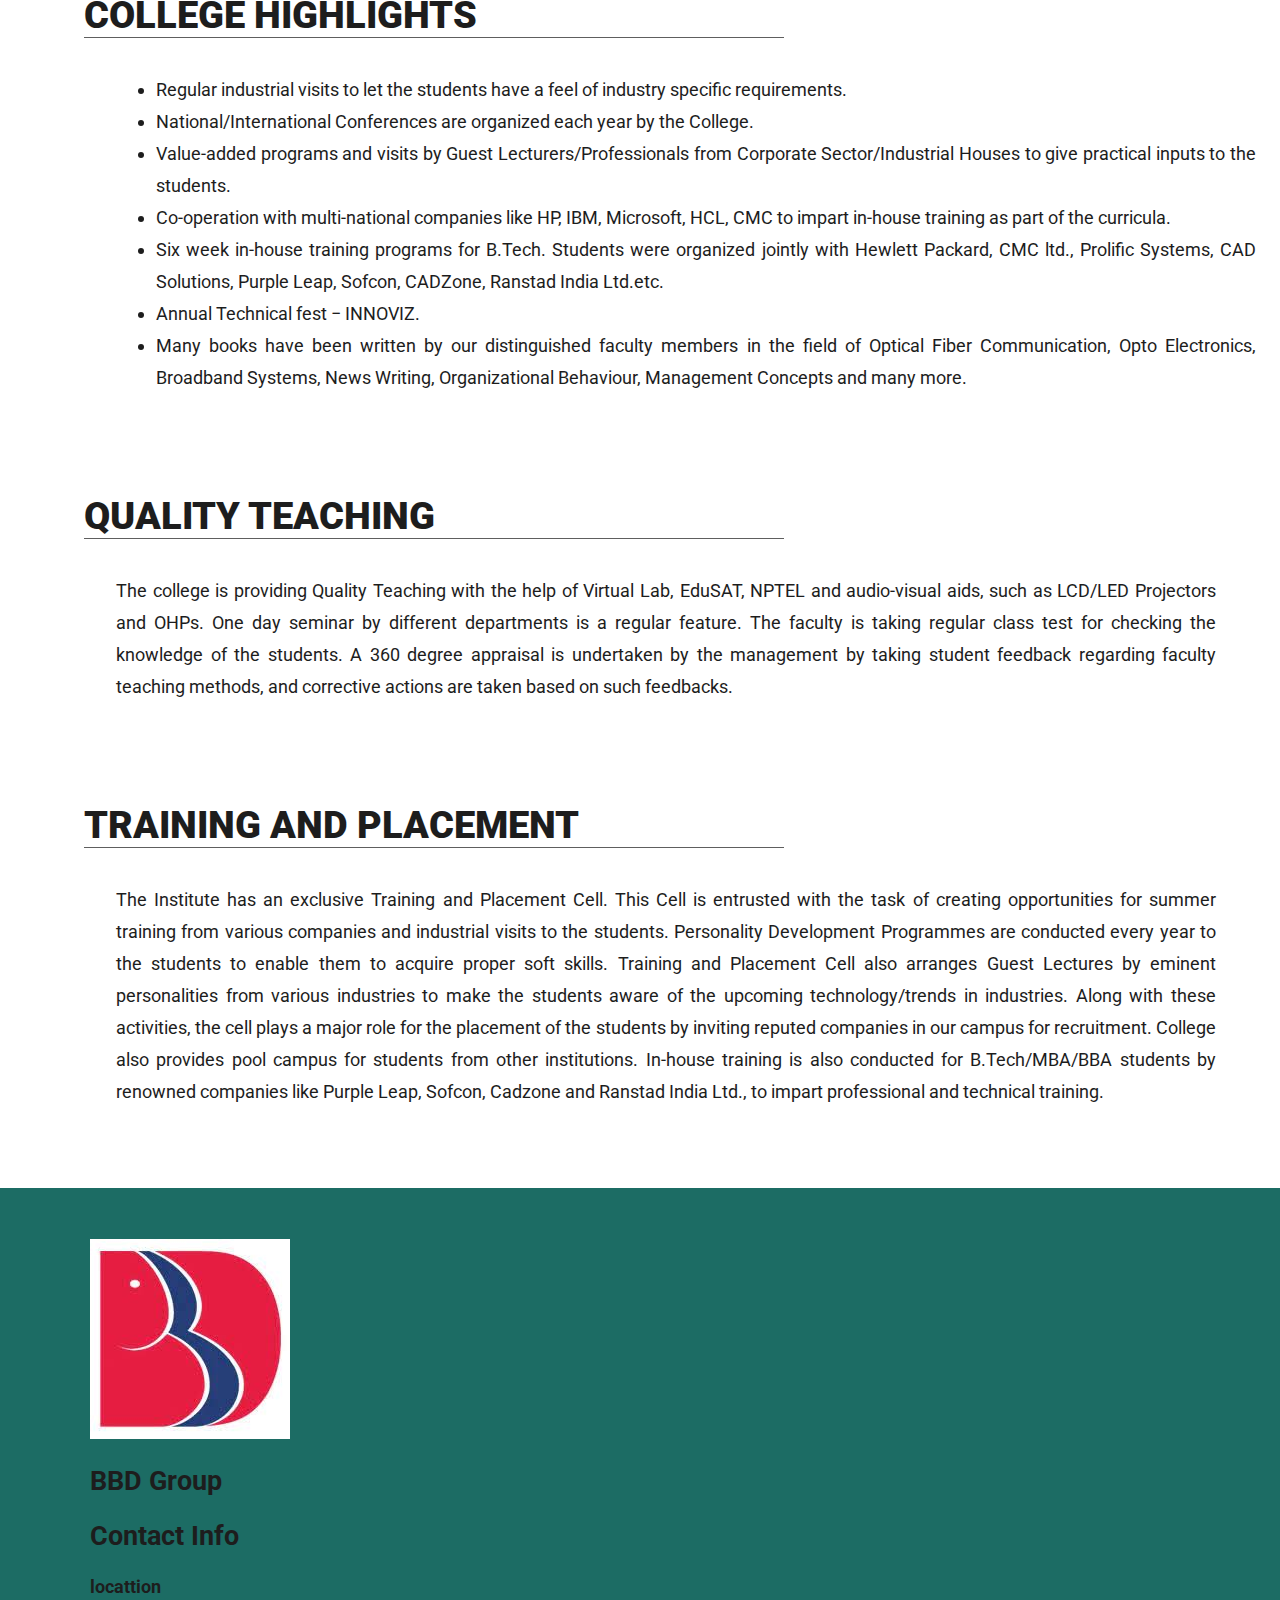
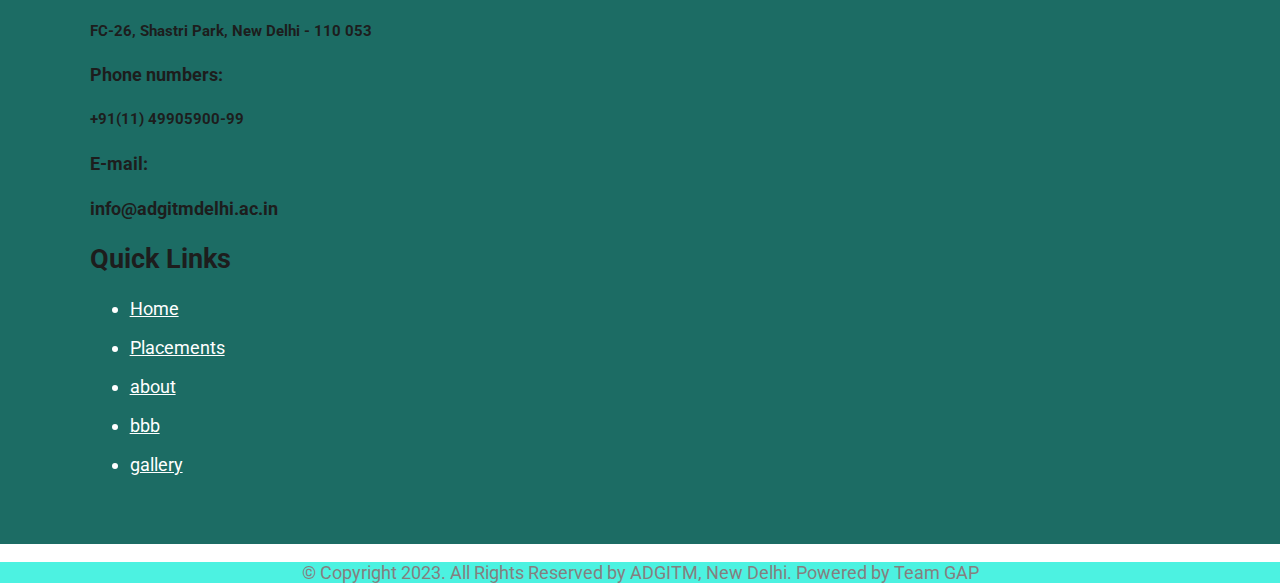
==== commit d49e670b: "header" ====
--- a/About.html
+++ b/About.html
@@ -7,7 +7,6 @@
     <meta charset="UTF-8">
     <meta http-equiv="X-UA-Compatible" content="IE=edge">
     <meta name="viewport" content="width=device-width, initial-scale=1.0">
-    <title>College Review System</title>
     <link href="https://cdn.jsdelivr.net/npm/bootstrap@5.2.0/dist/css/bootstrap.min.css" rel="stylesheet" integrity="sha384-gH2yIJqKdNHPEq0n4Mqa/HGKIhSkIHeL5AyhkYV8i59U5AR6csBvApHHNl/vI1Bx" crossorigin="anonymous">
     <script src="https://cdn.jsdelivr.net/npm/bootstrap@5.2.0/dist/js/bootstrap.bundle.min.js" integrity="sha384-A3rJD856KowSb7dwlZdYEkO39Gagi7vIsF0jrRAoQmDKKtQBHUuLZ9AsSv4jD4Xa" crossorigin="anonymous"></script>
     <link rel="stylesheet" href="style.css">
@@ -29,38 +28,33 @@
             <div class="collapse navbar-collapse" id="navbarSupportedContent">
               <ul class="navbar-nav me-auto mb-2 mb-lg-0">
                 <li class="nav-item">
-                  <a class="nav-link " aria-current="page" href="index.html">Home</a>
-                </li>
-                <li class="nav-item">
-                  <a class="nav-link" href="Placement.html">Placements</a>
+                  <a class="nav-link" aria-current="page" href="index.html">Home</a>
                 </li>
                 <li class="nav-item">
                   <a class="nav-link active" href="About.html">About</a>
                 </li>
                 <li class="nav-item">
-                  <a class="nav-link" href="#">bbb</a>
-                </li>
-                <li class="nav-item dropdown">
-                  <a class="nav-link dropdown-toggle" href="#" role="button" data-bs-toggle="dropdown" aria-expanded="false">
-                    Courses
-                  </a>
-                  <ul class="dropdown-menu">
-                    <li><a class="dropdown-item" href="#">BTech</a></li>
-                    <li><a class="dropdown-item" href="#">BBA</a></li>
-                    <li><hr class="dropdown-divider"></li>
-                    <li><a class="dropdown-item" href="#">MBA</a></li>
-                  </ul>
+                  <a class="nav-link" href="Courses.html">Courses</a>
                 </li>
                 <li class="nav-item">
                   <a class="nav-link" href="gallery.html">Gallery</a>
+                </li>
+                <li class="nav-item">
+                  <a class="nav-link" href="Placement.html">Placement</a>
+                </li>
+                <li class="nav-item">
+                  <a class="nav-link" href="#">Societies</a>
+                </li>
+                <li class="nav-item">
+                  <a class="nav-link" href="#">Team</a>
                 </li>
                 
               </ul>
              
             </div>
           </div>
-        </nav>
-  </div>
+      </nav>
+    </div>
     
     
     <div>
@@ -73,22 +67,24 @@
       <div class="l3-headings">VISION AND MISSION OF COLLEGE</div>
       <img src="vmcollege.jpg" class="vm-image">
       <div class="vision">VISION</div>
-        <p class="vision-para">
+        <ul class="vision-para">
           To produce globally competent and socially responsible technocrats and entrepreneurs who can develop innovative solutions to meet the challenges of 21st century.
-        </p>
+        </ul>
       <div class="vision">MISSION</div>
-        <p class="vision-para">
-          1. To provide value-based education through multi grade teaching methodologies and modern education facilities.
-        </p>
-        <p class="vision-para">
-          2. To sustain an active partnership program with industry and other academic institutes with an aim to promote knowledge and resource sharing.
-        </p>
-        <p class="vision-para">
-          3. To conduct value-added training programme to enhance employability.
-        </p>
-        <p class="vision-para">
-          4. To provide conducive environment for development of ethical and socially responsible technocrats, managers and entrepreneurs.
-        </p>
+      <ol>
+        <li class="vision-para">
+          To provide value-based education through multi grade teaching methodologies and modern education facilities.
+        </li>
+        <li class="vision-para">
+          To sustain an active partnership program with industry and other academic institutes with an aim to promote knowledge and resource sharing.
+        </li>
+        <li class="vision-para">
+          To conduct value-added training programme to enhance employability.
+        </li>
+        <li class="vision-para">
+          To provide conducive environment for development of ethical and socially responsible technocrats, managers and entrepreneurs.
+        </li>
+      </ol>
     </div>
     <div>
       <div class="l3-headings">COMPUTER CENTRE</div>
@@ -164,27 +160,29 @@
     </div>
     <div>
       <div class="l3-headings">COLLEGE HIGHLIGHTS</div>
-      <p class="l3-paras">
-        &#9658; Regular industrial visits to let the students have a feel of industry specific requirements.
-      </p>
-      <p class="l3-paras">
-      &#9658; National/International Conferences are organized each year by the College.
-      </p>
-      <p class="l3-paras">
-        &#9658; Value-added programs and visits by Guest Lecturers/Professionals from Corporate Sector/Industrial Houses to give practical inputs to the students.
-      </p>
-      <p class="l3-paras">
-        &#9658; Co-operation with multi-national companies like HP, IBM, Microsoft, HCL, CMC to impart in-house training as part of the curricula.
-      </p>
-      <p class="l3-paras">
-        &#9658; Six week in-house training programs for B.Tech. Students were organized jointly with Hewlett Packard, CMC ltd., Prolific Systems, CAD Solutions, Purple Leap, Sofcon, CADZone, Ranstad India Ltd.etc.        
-      </p>
-      <p class="l3-paras">
-        &#9658; Annual Technical fest &#8722; INNOVIZ.
-      </p>
-      <p class="l3-paras">
-        &#9658; Many books have been written by our distinguished faculty members in the field of Optical Fiber Communication, Opto Electronics, Broadband Systems, News Writing, Organizational Behaviour, Management Concepts and many more.
-      </p>    
+      <ul>
+        <li class="l3-paras">
+          Regular industrial visits to let the students have a feel of industry specific requirements.
+        </li>
+        <li class="l3-paras">
+          National/International Conferences are organized each year by the College.
+        </li>
+        <li class="l3-paras">
+          Value-added programs and visits by Guest Lecturers/Professionals from Corporate Sector/Industrial Houses to give practical inputs to the students.
+        </li>
+        <li class="l3-paras">
+          Co-operation with multi-national companies like HP, IBM, Microsoft, HCL, CMC to impart in-house training as part of the curricula.
+        </li>
+        <li class="l3-paras">
+          Six week in-house training programs for B.Tech. Students were organized jointly with Hewlett Packard, CMC ltd., Prolific Systems, CAD Solutions, Purple Leap, Sofcon, CADZone, Ranstad India Ltd.etc.        
+        </li>
+        <li class="l3-paras">
+          Annual Technical fest &#8722; INNOVIZ.
+        </li>
+        <li class="l3-paras">
+          Many books have been written by our distinguished faculty members in the field of Optical Fiber Communication, Opto Electronics, Broadband Systems, News Writing, Organizational Behaviour, Management Concepts and many more.
+        </li>  
+      </ul>  
     </div>
     <div>
       <div class="l3-headings">QUALITY TEACHING</div>
--- a/About.css
+++ b/About.css
@@ -36,6 +36,8 @@
 .imgwithcont {
   display: flex;
   flex-direction: row;
+  margin-top: -28px;
+  width: 1200px;
 }
 
 .glance-para {
@@ -52,12 +54,15 @@
   border-bottom-width: 1.5px;
   margin-left: 84px;
   margin-top: 100px;
+  margin-bottom: 36px;
   width: 700px;
 }
 
 .l3-paras {
   margin-left: 116px;
-  width: 900px;
+  width: 1100px;
+  line-height: 32px;
+  text-align: justify;
 }
 
 .vm-image {
@@ -79,8 +84,14 @@
   padding-bottom: 8px;
   padding-left: 10px;
   border-radius: 8px;
+  margin-bottom: 24px;
 }
 
 .vision-para {
   margin-left: 152px;
+  width: 1100px;
 }
+
+.row {
+  margin-top: 80px;
+}
